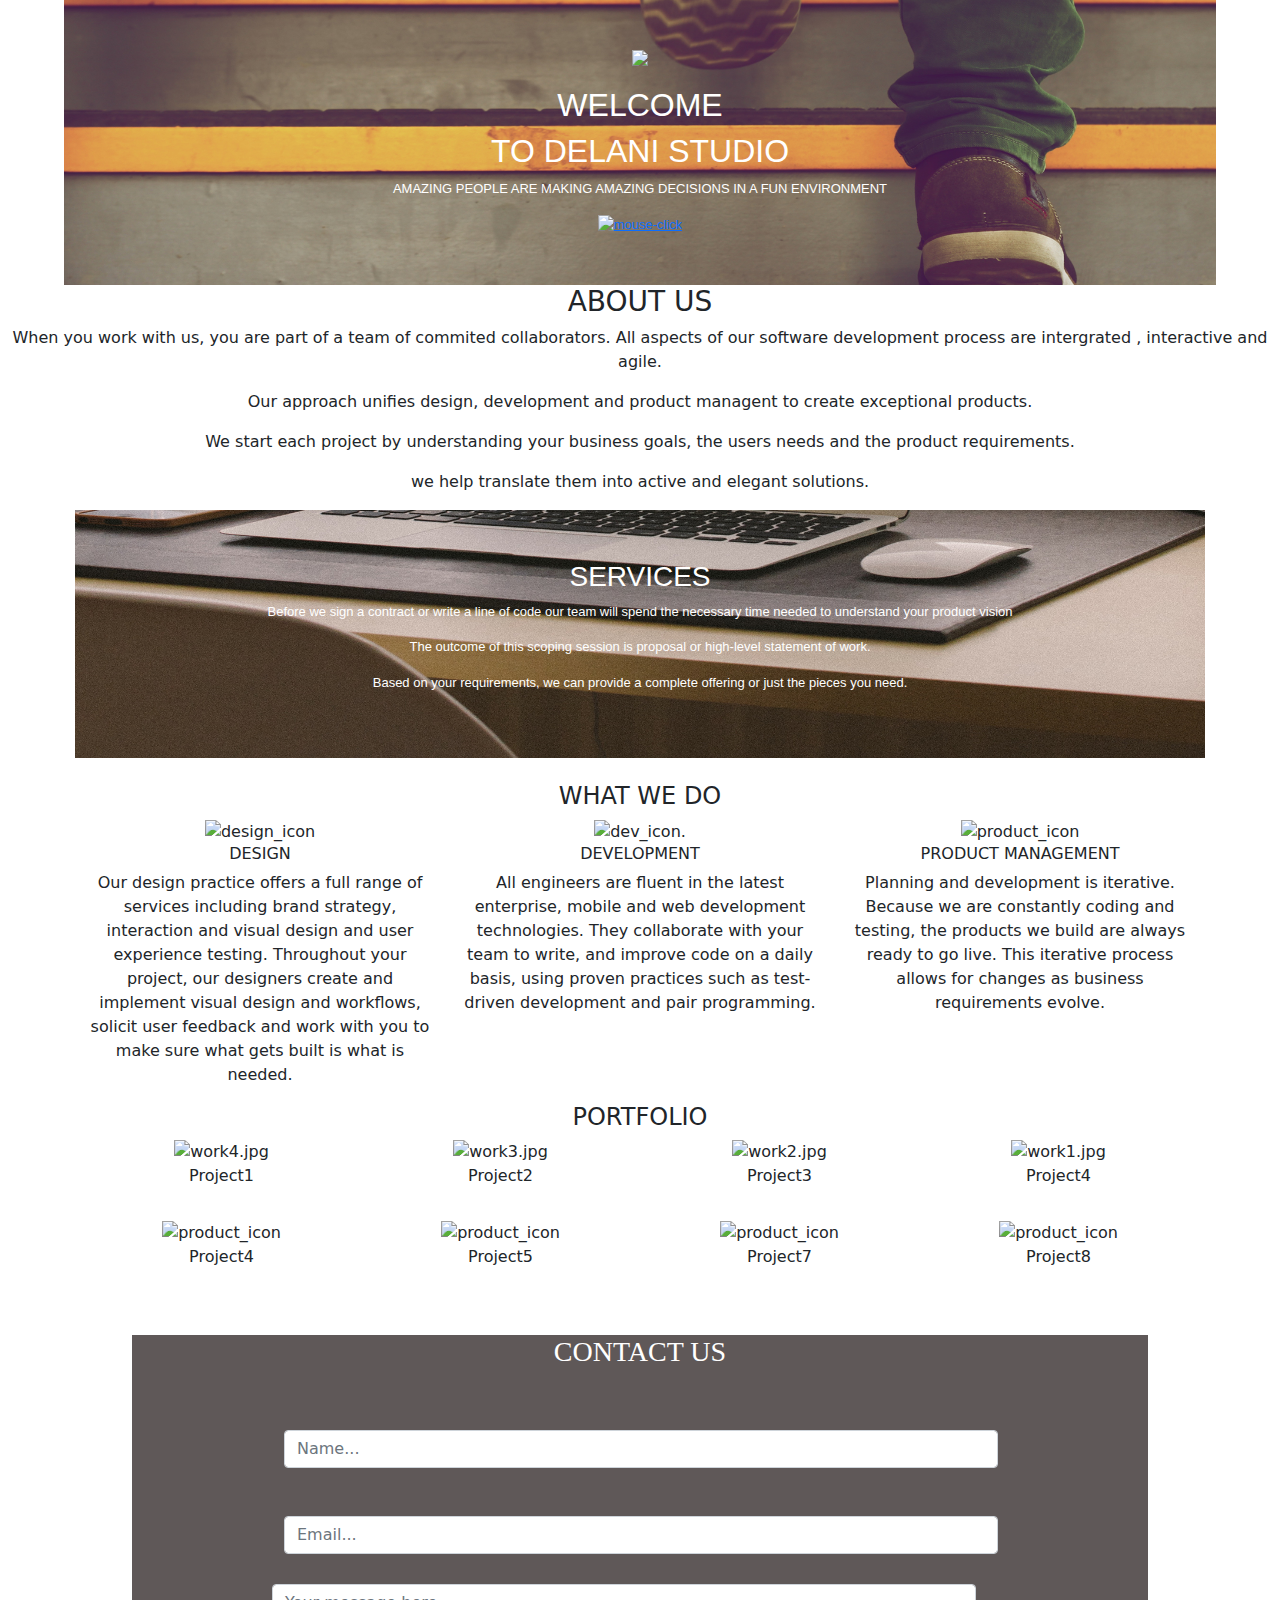
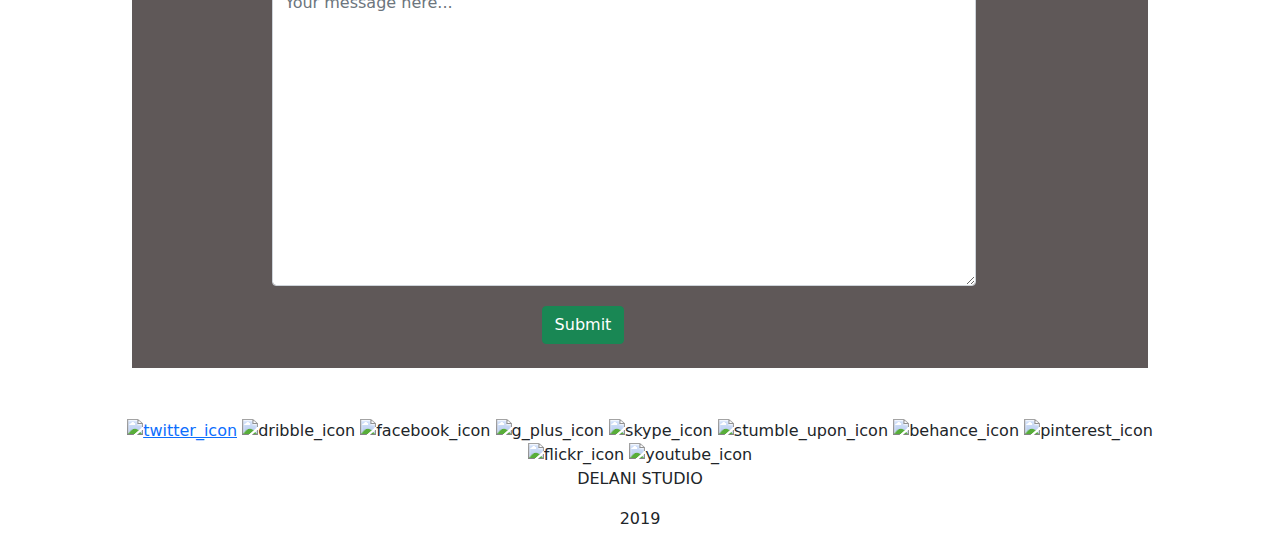
==== index.html @ eedf8184 "Correcting image path post publishing" ====
<!DOCTYPE html>
<html>
  <head>
    <meta name="viewport" content="width=device-width, initial-scale=1.0" />
    <title>Delani Studio</title>
    <!-- <link href="https://cdn.jsdelivr.net/npm/bootstrap@5.1.3/dist/css/bootstrap.min.css" rel="stylesheet" integrity="sha384-1BmE4kWBq78iYhFldvKuhfTAU6auU8tT94WrHftjDbrCEXSU1oBoqyl2QvZ6jIW3" crossorigin="anonymous">-->
    <link href="css/bootstrap.css" rel="stylesheet" />
    <link href="/css/style.css" rel="stylesheet" />
    <script src="https://code.jquery.com/jquery-3.3.1.min.js" integrity="sha256-FgpCb/KJQlLNfOu91ta32o/NMZxltwRo8QtmkMRdAu8=" crossorigin="anonymous"></script>
    <script src="js/script.js"></script>

    

  </head>

  <body>
    <div class="container-fluid" id="banner1">
      <div class="text1">
        <div><img class="img-fluid" id="logo" src="E:\pers\MORINGA\Delani\Assets\logo.png"/></div>

        <h2>WELCOME</h2>
        <h2>TO DELANI STUDIO</h2>
        <p>AMAZING PEOPLE ARE MAKING AMAZING DECISIONS IN A FUN ENVIRONMENT</p>
        <div>
          <a href="#about-us"><img class="img-fluid" src="E:\pers\MORINGA\Delani\Assets\mouse_click.png" alt=" mouse-click"/></a>
        </div>
      </div>
    </div>

    <div class="col text-center">
      <h3>ABOUT US</h3>
      <p>
        When you work with us, you are part of a team of commited collaborators.
        All aspects of our software development process are intergrated ,
        interactive and agile.
      </p>
      <p>
        Our approach unifies design, development and product managent to create
        exceptional products.
      </p>
      <p>
        We start each project by understanding your business goals, the users
        needs and the product requirements.
      </p>
      <p>we help translate them into active and elegant solutions.</p>
    </div>
      <div class="col text-center container-fluid">
        <div class="banner2  ">
      <div class="container text1 ">
        <div>
        <h3>SERVICES</h3>
        </div>
        <div>
        <p >
          Before we sign a contract or write a line of code our team will spend
          the necessary time needed to understand your product vision
        </p>
        <p>
          The outcome of this scoping session is proposal or high-level
          statement of work.
        </p>
        <p>
          Based on your requirements, we can provide a complete offering or just
          the pieces you need.
        </p>
        </div>
      </div>
    </div>
    
      <br />
      <div>
      
      <div class="container container-fluid">
        <div> <h4 style="text-align:center;">WHAT WE DO</h4></div>
      <div class="row">
        <div class="col-md-4" id="design">
         <div >
            <img src="E:\pers\MORINGA\Delani\Assets\design_icon.png" alt=" design_icon" id="show1" />
            <h6>DESIGN</h6>
            <p id="hidedesign">
            Our design practice offers a full range of services including brand
            strategy, interaction and visual design and user experience testing.
            Throughout your project, our designers create and implement visual
            design and workflows, solicit user feedback and work with you to
            make sure what gets built is what is needed.
            </p>
         </div>
        </div>
        <div class="col-md-4">
          <div id="development">
            <img src="E:\pers\MORINGA\Delani\Assets\dev_icon.png" alt="dev_icon." id="show2" />
            <h6>DEVELOPMENT</h6>
            <p id="hidedevelopment">
            All engineers are fluent in the latest enterprise, mobile and web
            development technologies. They collaborate with your team to write,
            and improve code on a daily basis, using proven practices such as
            test-driven development and pair programming.
            </p>
        </div>
      </div>
      <div class="col-md-4">
        <div id="product">
            <img src="E:\pers\MORINGA\Delani\Assets\product_icon.png" alt="product_icon" id="show3" />
          <h6>PRODUCT MANAGEMENT</h6>
          <p id="hideproduct">
            Planning and development is iterative. Because we are constantly
            coding and testing, the products we build are always ready to go
            live. This iterative process allows for changes as business
            requirements evolve.
          </p>
        </div>
        </div>
        </div>
    
    

    <div>
      <h4 style="text-align: center;">PORTFOLIO</h4>
      <div class="container">
        <div class="row">
      
            <div class="col-sm-12 col-md-3 col-lg-3 " >
            <img src="E:\pers\MORINGA\Delani\Assets\work4.jpg" class="img-fluid "alt="work4.jpg" />
             <div>
            <p class="portfoliohover">Project1</p>
             </div>
            </div>
            
          <div class="col-sm-12 col-md-3 col-lg-3">
            <img src="E:\pers\MORINGA\Delani\Assets\work3.jpg" class="img-fluid" alt="work3.jpg" />
            <div>
              <p class="portfoliohover">Project2</p>
               </div>
          </div>
          <div class="col-sm-12 col-md-3 col-lg-3">
            <img src="E:\pers\MORINGA\Delani\Assets\work2.jpg" class="img-fluid" alt="work2.jpg" />
            <div>
              <p class="portfoliohover">Project3</p>
               </div>
          </div>
          <div class="col-sm-12 col-md-3 col-lg-3">
            <img src="E:\pers\MORINGA\Delani\Assets\work1.jpg" class="img-fluid" alt="work1.jpg" />
            <div>
              <p class="portfoliohover">Project4</p>
               </div>
          </div>
        </div>
        <p></p>
        <div class="row">
          <div class="col-sm-12 col-md-3 col-lg-3">
            <img src="E:\pers\MORINGA\Delani\Assets\work5.jpg" class="img-fluid" alt="product_icon" />
            <div>
              <p class="portfoliohover">Project4</p>
               </div>
          </div>
          <div class="col-sm-12 col-md-3 col-lg-3">
            <img src="E:\pers\MORINGA\Delani\Assets\work6.jpg" class="img-fluid" alt="product_icon" />
            <div>
              <p class="portfoliohover">Project5</p>
               </div>
          </div>
          <div class="col-sm-12 col-md-3 col-lg-3">
            <img src="E:\pers\MORINGA\Delani\Assets\work7.jpg" class="img-fluid" alt="product_icon" />
            <div>
              <p class="portfoliohover">Project7</p>
               </div>
          </div>
          <div class="col-sm-12 col-md-3 col-lg-3">
            <img src="E:\pers\MORINGA\Delani\Assets\work8.jpg" class="img-fluid" alt="product_icon" />
            <div>
              <p class="portfoliohover">Project8</p>
               </div>
          </div>
        </div>
   </div>
    <div class="contacts container-fluid">
      <div class="contact-overlay overlay">
          <h3 class="text-center text-white contactus-text">CONTACT US</h1><br>
          <div class="col-md-9 input">
              <form id="form">
                  <div class="row container-fluid">
                      <div class="col-md-2 form"></div>
                      <input class="col-md-4 form-control name" type="text" name="name" placeholder="Name..."
                             required><br><br>
                      <input class="col-md-4 form-control email" type="email" name="email" placeholder="Email..."
                             required>
                      <div class="col-md-2">
                      </div>
                  </div>
                  <div class="row input">
                      <textarea class="form-control col-md-8 text container-fluid" rows="12" name="message"                                placeholder="Your message here..."></textarea>
                      <div class="col-md-2 container-fluid"></div>
                  </div>
                  <button class="btn btn-success mx-auto d-block submit" type="submit">Submit</button>
                  <br>
              </form>
          </div>
      </div>
  </div>

      <footer>
        <a href="https://twitter.com/login"><img src="E:\pers\MORINGA\Delani\Assets\twitter.png" alt="twitter_icon" /></a>
        
        <img src="E:\pers\MORINGA\Delani\Assets\social_icons\dribble.png" alt="dribble_icon" />
        <img src="E:\pers\MORINGA\Delani\Assets\social_icons\facebook.png" alt="facebook_icon" />
        <img src="E:\pers\MORINGA\Delani\Assets\social_icons\g_plus.png" alt="g_plus_icon" />
        <img src="E:\pers\MORINGA\Delani\Assets\social_icons\skype.png" alt="skype_icon" />
        <img src="E:\pers\MORINGA\Delani\Assets\social_icons\stumble_upon.png"alt="stumble_upon_icon" />
        <img src="E:\pers\MORINGA\Delani\Assets\social_icons\behance.png" alt="behance_icon" />
        <img src="E:\pers\MORINGA\Delani\Assets\social_icons\pinterest.png" alt="pinterest_icon" />
        <img src="E:\pers\MORINGA\Delani\Assets\social_icons\flickr.png" alt="flickr_icon" />
        <img src="E:\pers\MORINGA\Delani\Assets\social_icons\you_tube.png" alt="youtube_icon" />
        <p>DELANI STUDIO</p>
        <p>2019</p>
      </footer>
   

   
  </body>
</html>
---- css/style.css ----
#banner1 {
    padding: 50px;
    background-image:url(/Assets/h_img.jpg);
    background-size: 90%;
    background-repeat: no-repeat;
    background-position:center;
  
 
}

.text1 {
    padding-top: 5%;
    color: white;
    font-size: 12px;
    text-align: center;
    
}

#logo {
   padding-bottom:20px;
    
}

.banner2 {
    padding: 50px;
    background-image:url(/Assets/s_image.jpg);
    background-size: 90%;
    background-repeat: no-repeat;
    background-position:center;

}


.text1 {
    padding-top: 0%;
    color: white;
    font-size: 13px;
    font-family:Verdana, Geneva, Tahoma, sans-serif
    
    
}

.portfoliohover1{
    opacity:0;
    background-color: rgba(255, 255, 255, 0.623);
    
} 

.portfoliohover2{
    opacity:0;
    background-color: rgba(255, 255, 255, 0.623);
    
}


.contacts {
    padding: 50px;
    background-size: 100%;
    background-position:center;
    
}

.contact-overlay {
    background-color: rgb(95, 88, 88);
}


.contacts h1 {
    position: relative;
    top: 20px;
}
.text{
    margin-bottom: 20px;
}


.input{

   
    margin-left: 70px;
    margin-top: 30px;
   
   
    
}
.contactus-text{
    font-family: 'Comfortaa', cursive;
    
    
}

.name{
    margin-right: 5px;
    margin-left: 70px;

}
input.error {
    border: 1px dashed red;
    font-weight: 300;
    color: red;
}
.email{
    margin-right: 5px;
    margin-left: 70px;
   
}
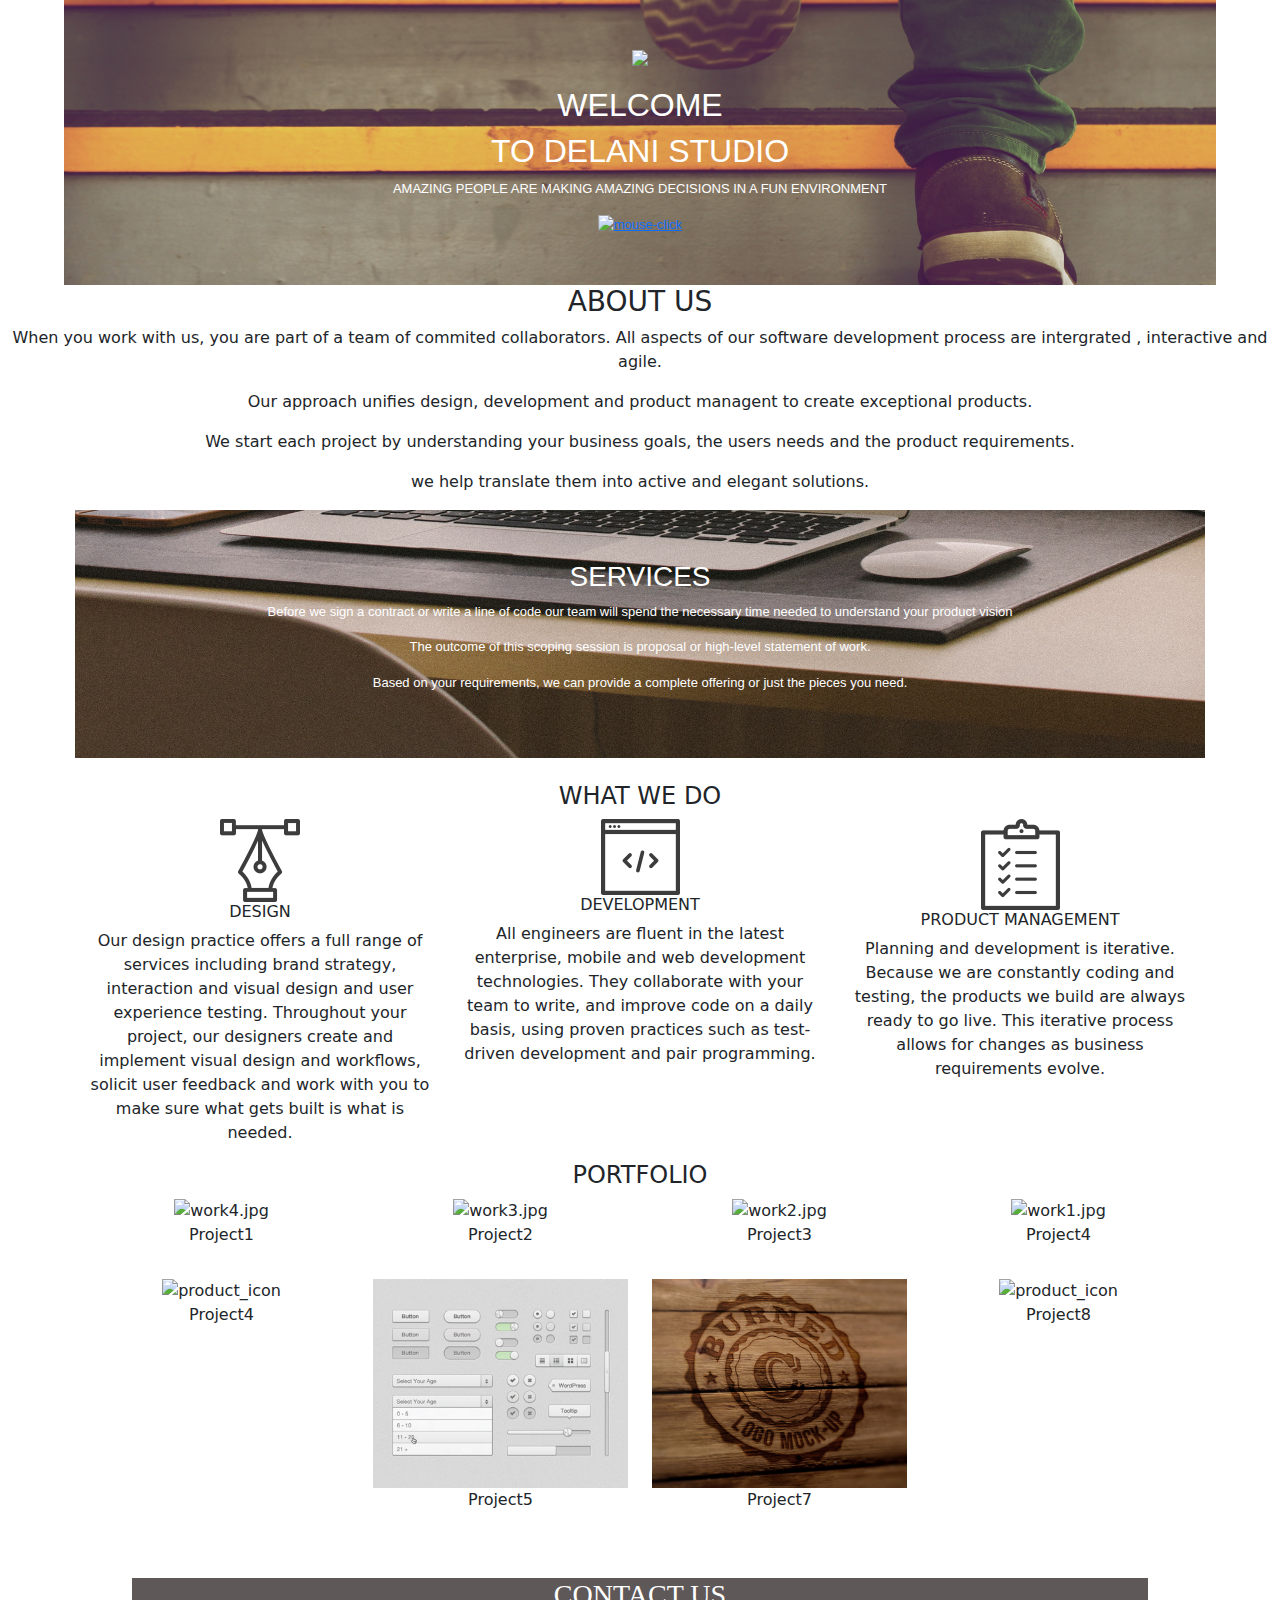
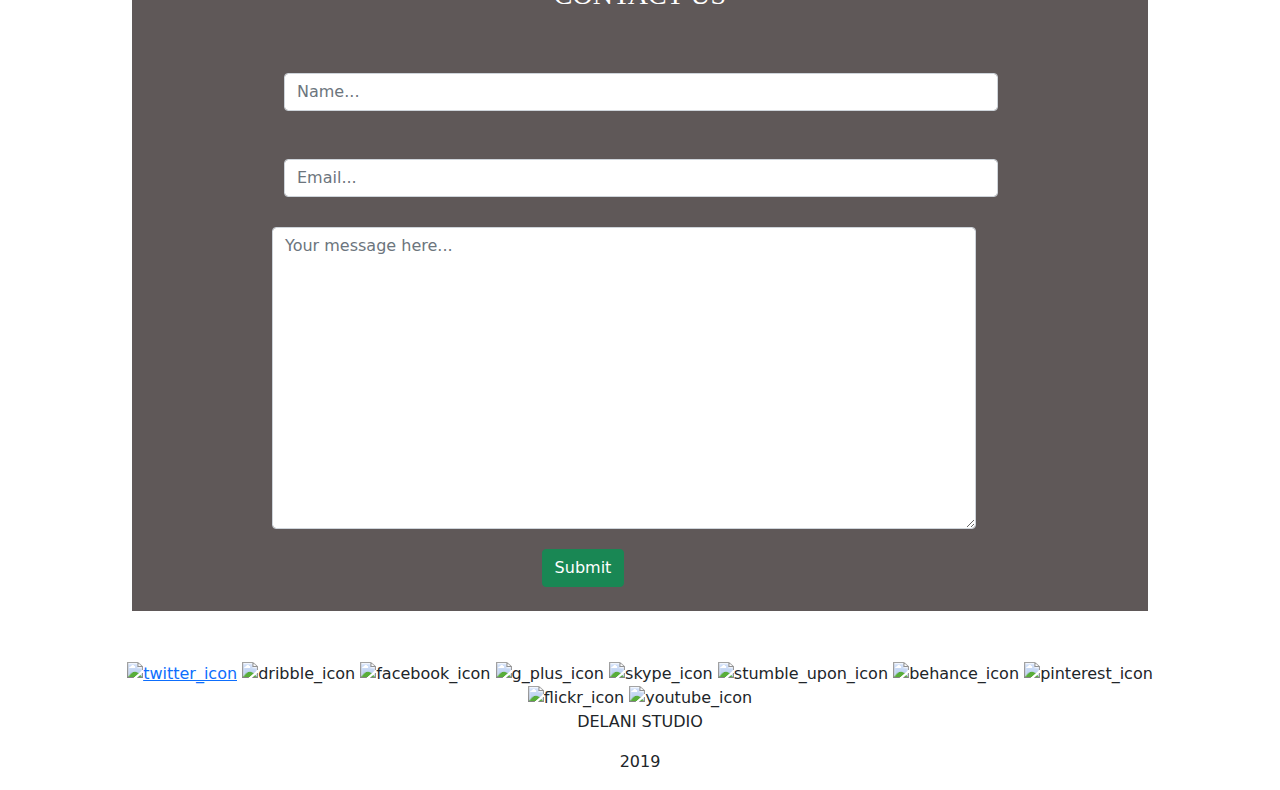
==== commit df0bbd8c: "Images path update" ====
--- a/index.html
+++ b/index.html
@@ -22,7 +22,7 @@
         <h2>TO DELANI STUDIO</h2>
         <p>AMAZING PEOPLE ARE MAKING AMAZING DECISIONS IN A FUN ENVIRONMENT</p>
         <div>
-          <a href="#about-us"><img class="img-fluid" src="E:\pers\MORINGA\Delani\Assets\mouse_click.png" alt=" mouse-click"/></a>
+          <a href="#about-us"><img class="img-fluid" src="E:/pers/MORINGA/Delani/Assets/mouse_click.png" alt=" mouse-click"/></a>
         </div>
       </div>
     </div>
@@ -75,7 +75,7 @@
       <div class="row">
         <div class="col-md-4" id="design">
          <div >
-            <img src="E:\pers\MORINGA\Delani\Assets\design_icon.png" alt=" design_icon" id="show1" />
+            <img src="\Assets\design_icon.png" alt=" design_icon" id="show1" />
             <h6>DESIGN</h6>
             <p id="hidedesign">
             Our design practice offers a full range of services including brand
@@ -88,7 +88,7 @@
         </div>
         <div class="col-md-4">
           <div id="development">
-            <img src="E:\pers\MORINGA\Delani\Assets\dev_icon.png" alt="dev_icon." id="show2" />
+            <img src="\Assets\dev_icon.png" alt="dev_icon." id="show2" />
             <h6>DEVELOPMENT</h6>
             <p id="hidedevelopment">
             All engineers are fluent in the latest enterprise, mobile and web
@@ -100,7 +100,7 @@
       </div>
       <div class="col-md-4">
         <div id="product">
-            <img src="E:\pers\MORINGA\Delani\Assets\product_icon.png" alt="product_icon" id="show3" />
+            <img src="Assets\product_icon.png" alt="product_icon" id="show3" />
           <h6>PRODUCT MANAGEMENT</h6>
           <p id="hideproduct">
             Planning and development is iterative. Because we are constantly
@@ -154,13 +154,13 @@
                </div>
           </div>
           <div class="col-sm-12 col-md-3 col-lg-3">
-            <img src="E:\pers\MORINGA\Delani\Assets\work6.jpg" class="img-fluid" alt="product_icon" />
+            <img src="\Assets\work6.jpg" class="img-fluid" alt="product_icon" />
             <div>
               <p class="portfoliohover">Project5</p>
                </div>
           </div>
           <div class="col-sm-12 col-md-3 col-lg-3">
-            <img src="E:\pers\MORINGA\Delani\Assets\work7.jpg" class="img-fluid" alt="product_icon" />
+            <img src="\Assets\work7.jpg" class="img-fluid" alt="product_icon" />
             <div>
               <p class="portfoliohover">Project7</p>
                </div>
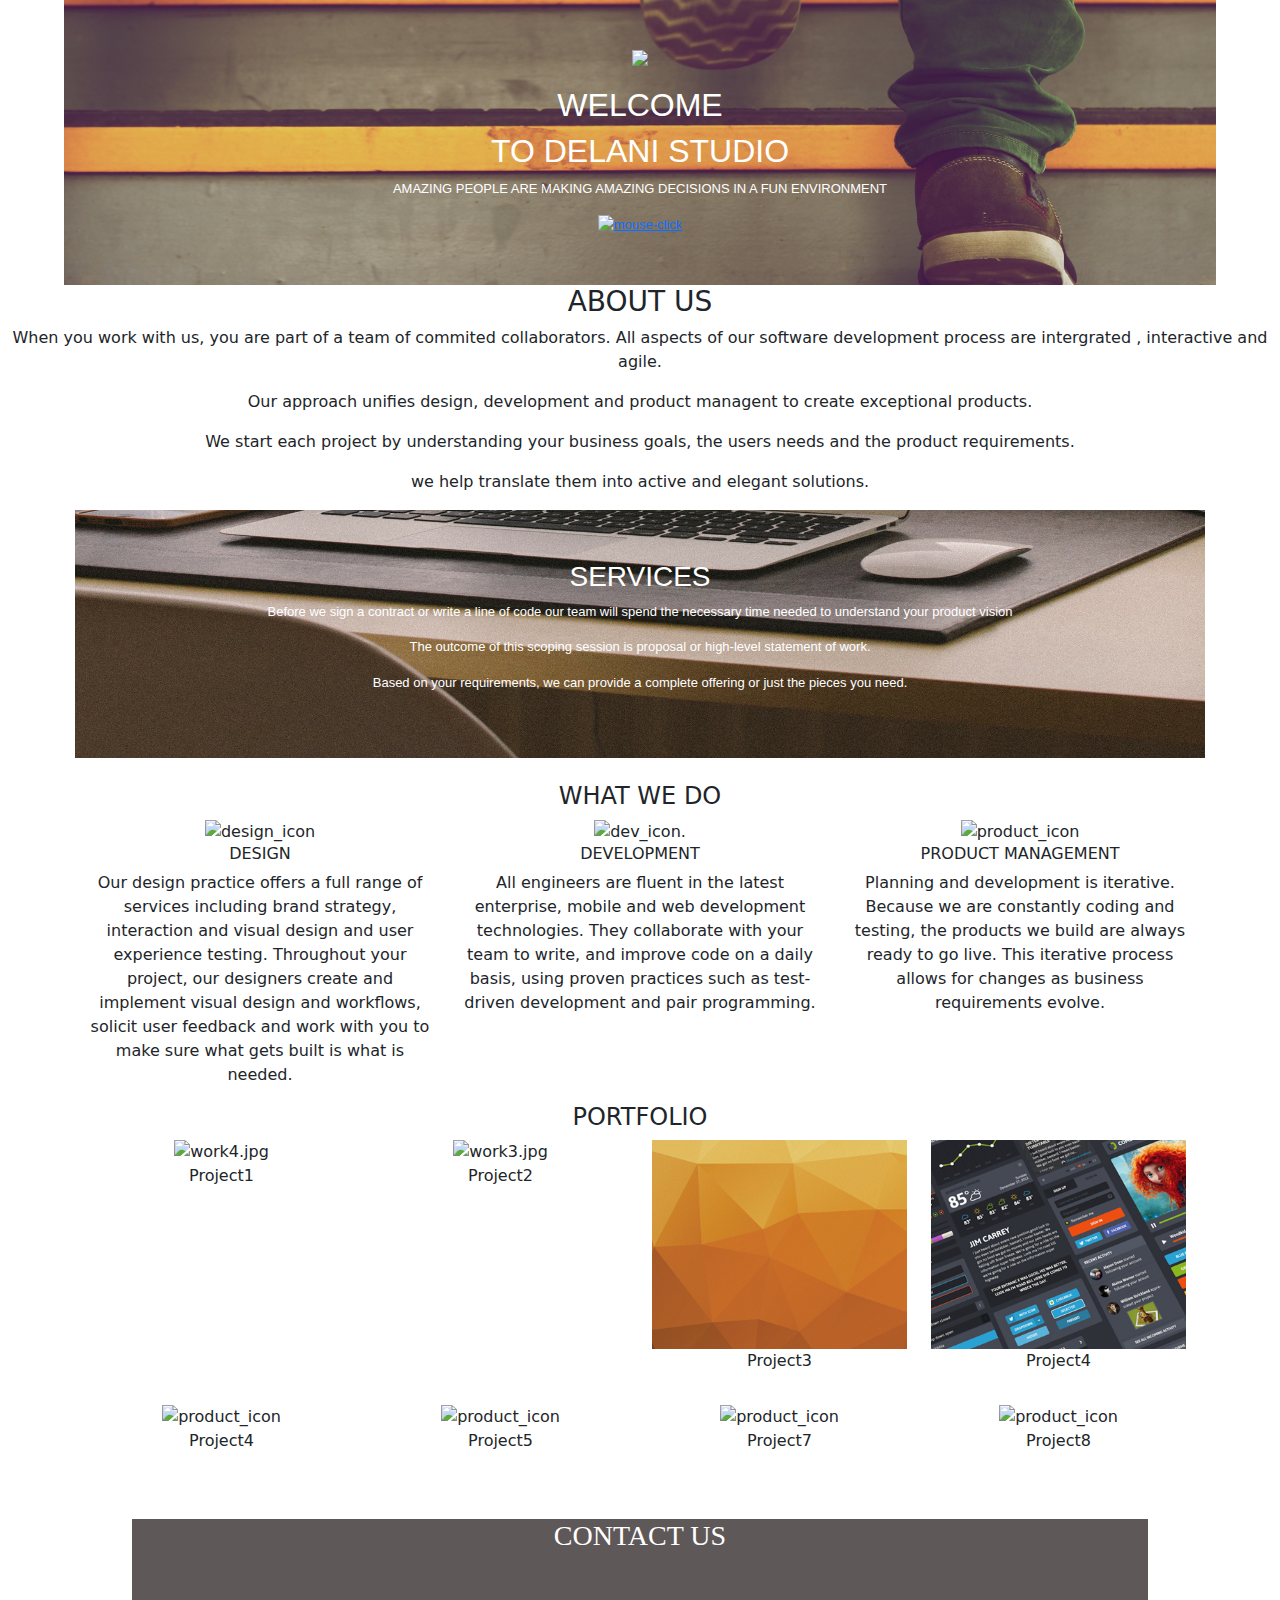
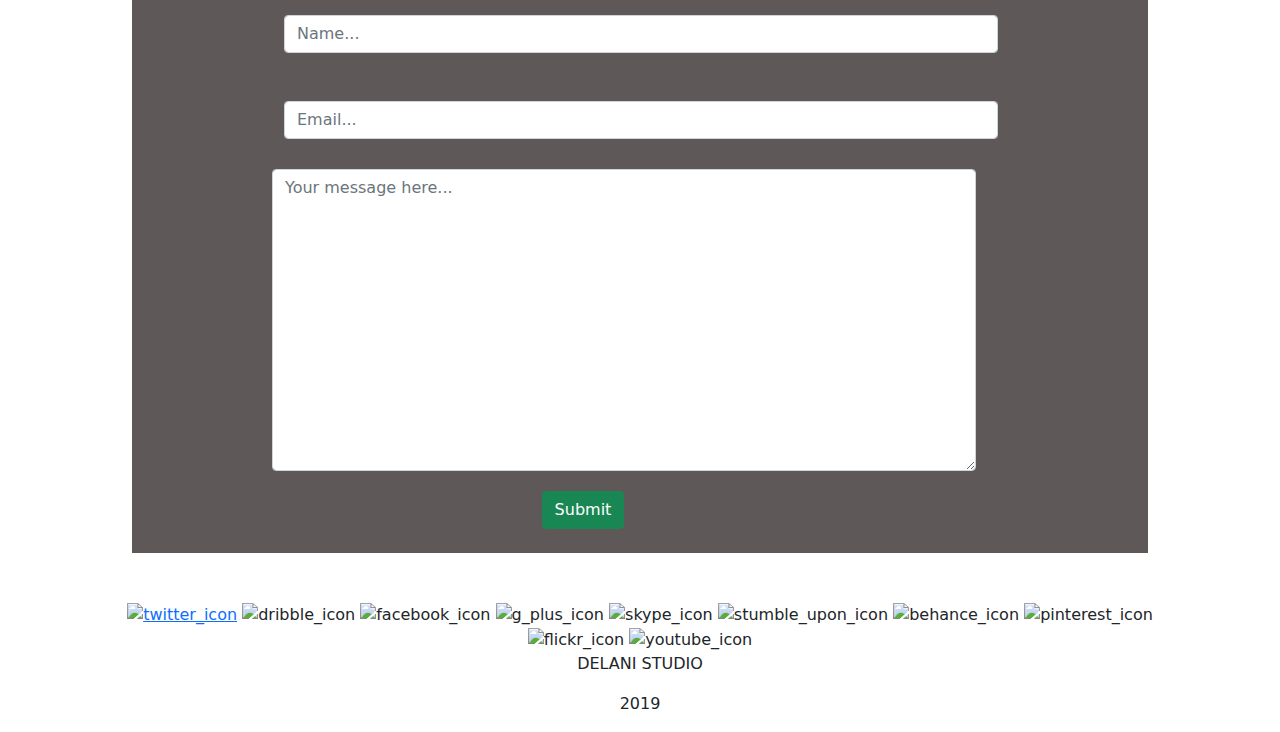
==== commit a505b683: "Update index.html" ====
--- a/index.html
+++ b/index.html
@@ -22,7 +22,7 @@
         <h2>TO DELANI STUDIO</h2>
         <p>AMAZING PEOPLE ARE MAKING AMAZING DECISIONS IN A FUN ENVIRONMENT</p>
         <div>
-          <a href="#about-us"><img class="img-fluid" src="E:/pers/MORINGA/Delani/Assets/mouse_click.png" alt=" mouse-click"/></a>
+          <a href="#about-us"><img class="img-fluid" src="E:\pers\MORINGA\Delani\Assets\mouse_click.png" alt=" mouse-click"/></a>
         </div>
       </div>
     </div>
@@ -75,7 +75,7 @@
       <div class="row">
         <div class="col-md-4" id="design">
          <div >
-            <img src="\Assets\design_icon.png" alt=" design_icon" id="show1" />
+            <img src="E:\pers\MORINGA\Delani\Assets\design_icon.png" alt=" design_icon" id="show1" />
             <h6>DESIGN</h6>
             <p id="hidedesign">
             Our design practice offers a full range of services including brand
@@ -88,7 +88,7 @@
         </div>
         <div class="col-md-4">
           <div id="development">
-            <img src="\Assets\dev_icon.png" alt="dev_icon." id="show2" />
+            <img src="E:\pers\MORINGA\Delani\Assets\dev_icon.png" alt="dev_icon." id="show2" />
             <h6>DEVELOPMENT</h6>
             <p id="hidedevelopment">
             All engineers are fluent in the latest enterprise, mobile and web
@@ -100,7 +100,7 @@
       </div>
       <div class="col-md-4">
         <div id="product">
-            <img src="Assets\product_icon.png" alt="product_icon" id="show3" />
+            <img src="E:\pers\MORINGA\Delani\Assets\product_icon.png" alt="product_icon" id="show3" />
           <h6>PRODUCT MANAGEMENT</h6>
           <p id="hideproduct">
             Planning and development is iterative. Because we are constantly
@@ -133,13 +133,13 @@
                </div>
           </div>
           <div class="col-sm-12 col-md-3 col-lg-3">
-            <img src="E:\pers\MORINGA\Delani\Assets\work2.jpg" class="img-fluid" alt="work2.jpg" />
+            <img src="Assets/work2.jpg" class="img-fluid" alt="work2.jpg" />
             <div>
               <p class="portfoliohover">Project3</p>
                </div>
           </div>
           <div class="col-sm-12 col-md-3 col-lg-3">
-            <img src="E:\pers\MORINGA\Delani\Assets\work1.jpg" class="img-fluid" alt="work1.jpg" />
+            <img src="Assets/work1.jpg" class="img-fluid" alt="work1.jpg" />
             <div>
               <p class="portfoliohover">Project4</p>
                </div>
@@ -154,13 +154,13 @@
                </div>
           </div>
           <div class="col-sm-12 col-md-3 col-lg-3">
-            <img src="\Assets\work6.jpg" class="img-fluid" alt="product_icon" />
+            <img src="E:\pers\MORINGA\Delani\Assets\work6.jpg" class="img-fluid" alt="product_icon" />
             <div>
               <p class="portfoliohover">Project5</p>
                </div>
           </div>
           <div class="col-sm-12 col-md-3 col-lg-3">
-            <img src="\Assets\work7.jpg" class="img-fluid" alt="product_icon" />
+            <img src="E:\pers\MORINGA\Delani\Assets\work7.jpg" class="img-fluid" alt="product_icon" />
             <div>
               <p class="portfoliohover">Project7</p>
                </div>
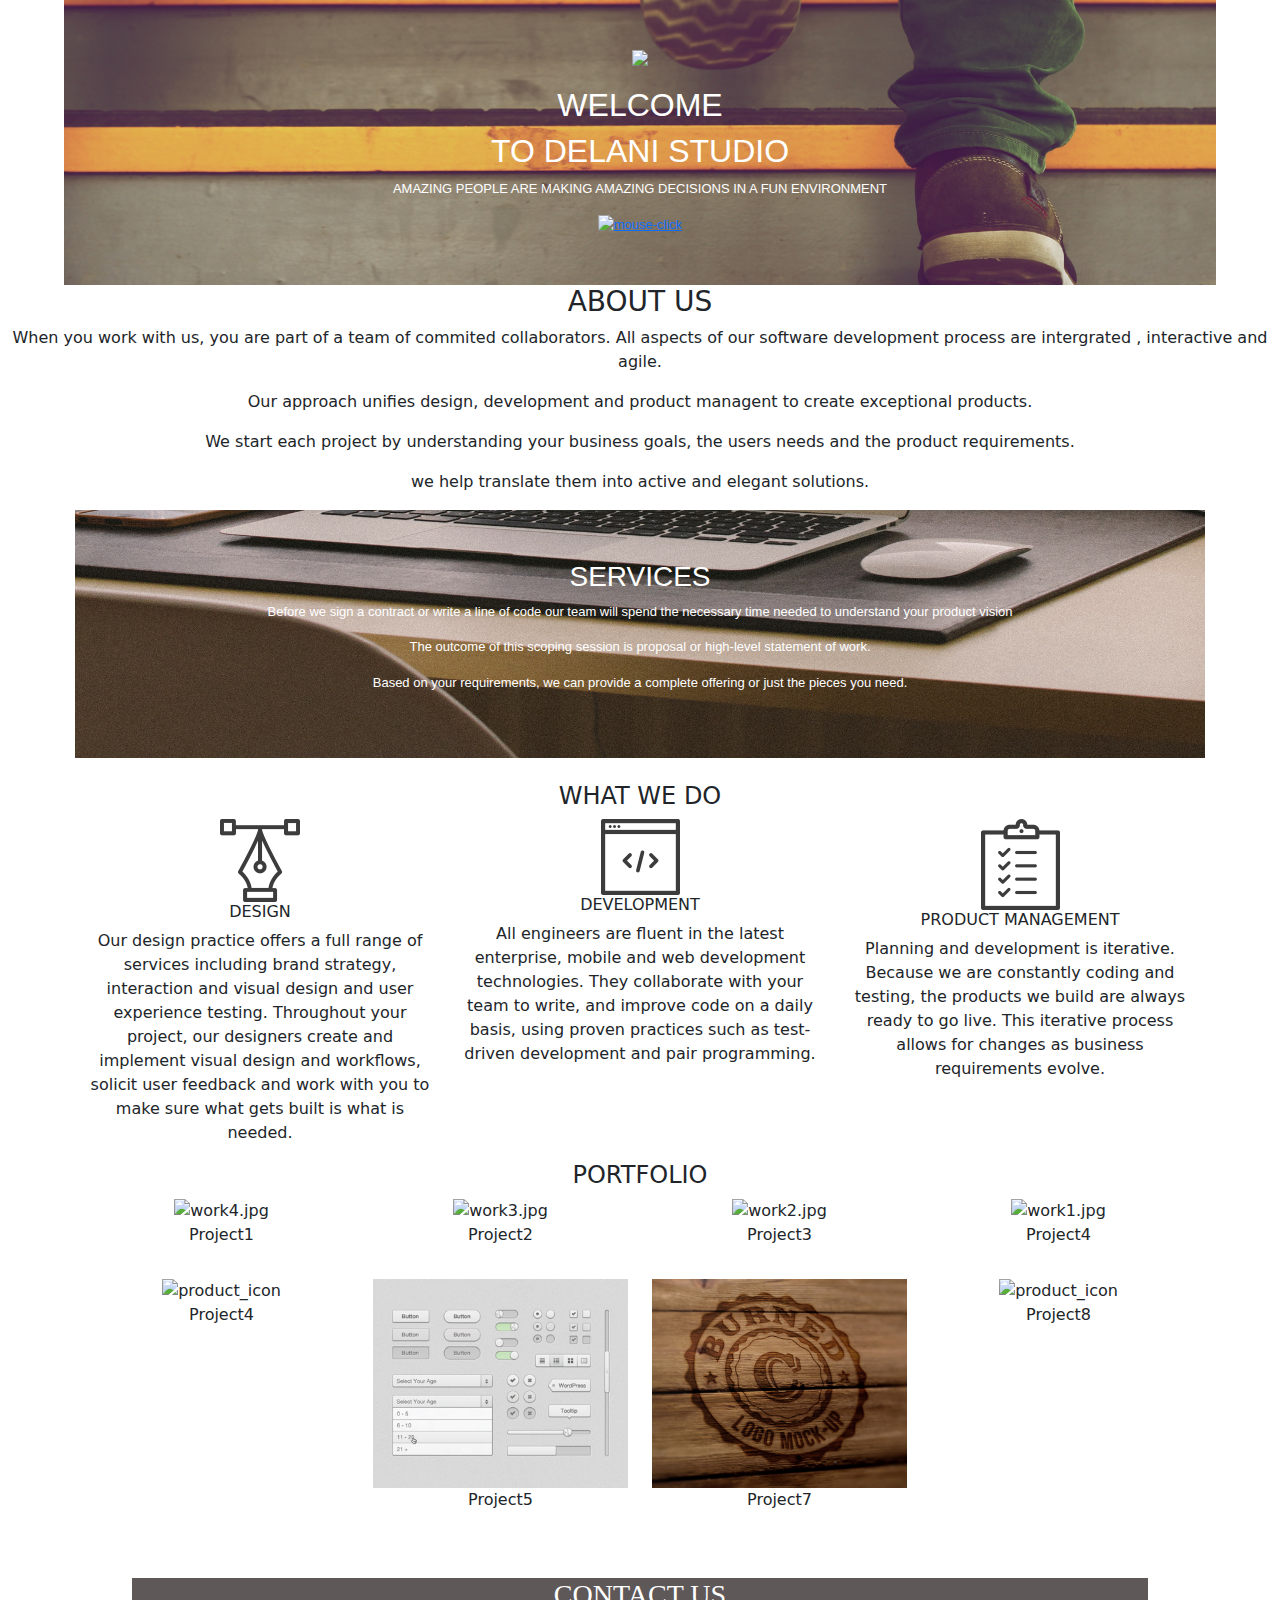
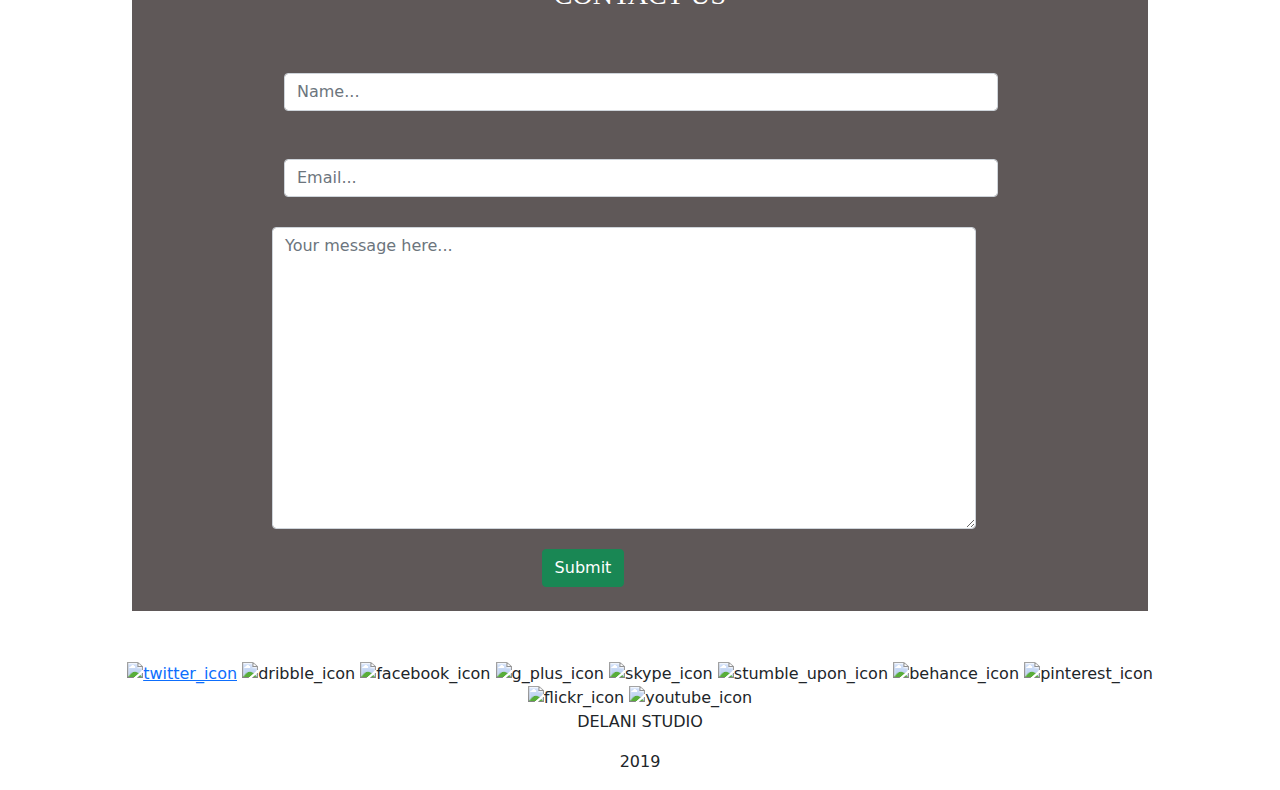
==== commit 0ec9d22a: "Re pushing" ====
--- a/index.html
+++ b/index.html
@@ -22,7 +22,7 @@
         <h2>TO DELANI STUDIO</h2>
         <p>AMAZING PEOPLE ARE MAKING AMAZING DECISIONS IN A FUN ENVIRONMENT</p>
         <div>
-          <a href="#about-us"><img class="img-fluid" src="E:\pers\MORINGA\Delani\Assets\mouse_click.png" alt=" mouse-click"/></a>
+          <a href="#about-us"><img class="img-fluid" src="E:/pers/MORINGA/Delani/Assets/mouse_click.png" alt=" mouse-click"/></a>
         </div>
       </div>
     </div>
@@ -75,7 +75,7 @@
       <div class="row">
         <div class="col-md-4" id="design">
          <div >
-            <img src="E:\pers\MORINGA\Delani\Assets\design_icon.png" alt=" design_icon" id="show1" />
+            <img src="Assets/design_icon.png" alt=" design_icon" id="show1" />
             <h6>DESIGN</h6>
             <p id="hidedesign">
             Our design practice offers a full range of services including brand
@@ -88,7 +88,7 @@
         </div>
         <div class="col-md-4">
           <div id="development">
-            <img src="E:\pers\MORINGA\Delani\Assets\dev_icon.png" alt="dev_icon." id="show2" />
+            <img src="Assets/dev_icon.png" alt="dev_icon." id="show2" />
             <h6>DEVELOPMENT</h6>
             <p id="hidedevelopment">
             All engineers are fluent in the latest enterprise, mobile and web
@@ -100,7 +100,7 @@
       </div>
       <div class="col-md-4">
         <div id="product">
-            <img src="E:\pers\MORINGA\Delani\Assets\product_icon.png" alt="product_icon" id="show3" />
+            <img src="Assets/product_icon.png" alt="product_icon" id="show3" />
           <h6>PRODUCT MANAGEMENT</h6>
           <p id="hideproduct">
             Planning and development is iterative. Because we are constantly
@@ -133,13 +133,13 @@
                </div>
           </div>
           <div class="col-sm-12 col-md-3 col-lg-3">
-            <img src="Assets/work2.jpg" class="img-fluid" alt="work2.jpg" />
+            <img src="E:\pers\MORINGA\Delani\Assets\work2.jpg" class="img-fluid" alt="work2.jpg" />
             <div>
               <p class="portfoliohover">Project3</p>
                </div>
           </div>
           <div class="col-sm-12 col-md-3 col-lg-3">
-            <img src="Assets/work1.jpg" class="img-fluid" alt="work1.jpg" />
+            <img src="E:\pers\MORINGA\Delani\Assets\work1.jpg" class="img-fluid" alt="work1.jpg" />
             <div>
               <p class="portfoliohover">Project4</p>
                </div>
@@ -154,13 +154,13 @@
                </div>
           </div>
           <div class="col-sm-12 col-md-3 col-lg-3">
-            <img src="E:\pers\MORINGA\Delani\Assets\work6.jpg" class="img-fluid" alt="product_icon" />
+            <img src="\Assets\work6.jpg" class="img-fluid" alt="product_icon" />
             <div>
               <p class="portfoliohover">Project5</p>
                </div>
           </div>
           <div class="col-sm-12 col-md-3 col-lg-3">
-            <img src="E:\pers\MORINGA\Delani\Assets\work7.jpg" class="img-fluid" alt="product_icon" />
+            <img src="\Assets\work7.jpg" class="img-fluid" alt="product_icon" />
             <div>
               <p class="portfoliohover">Project7</p>
                </div>
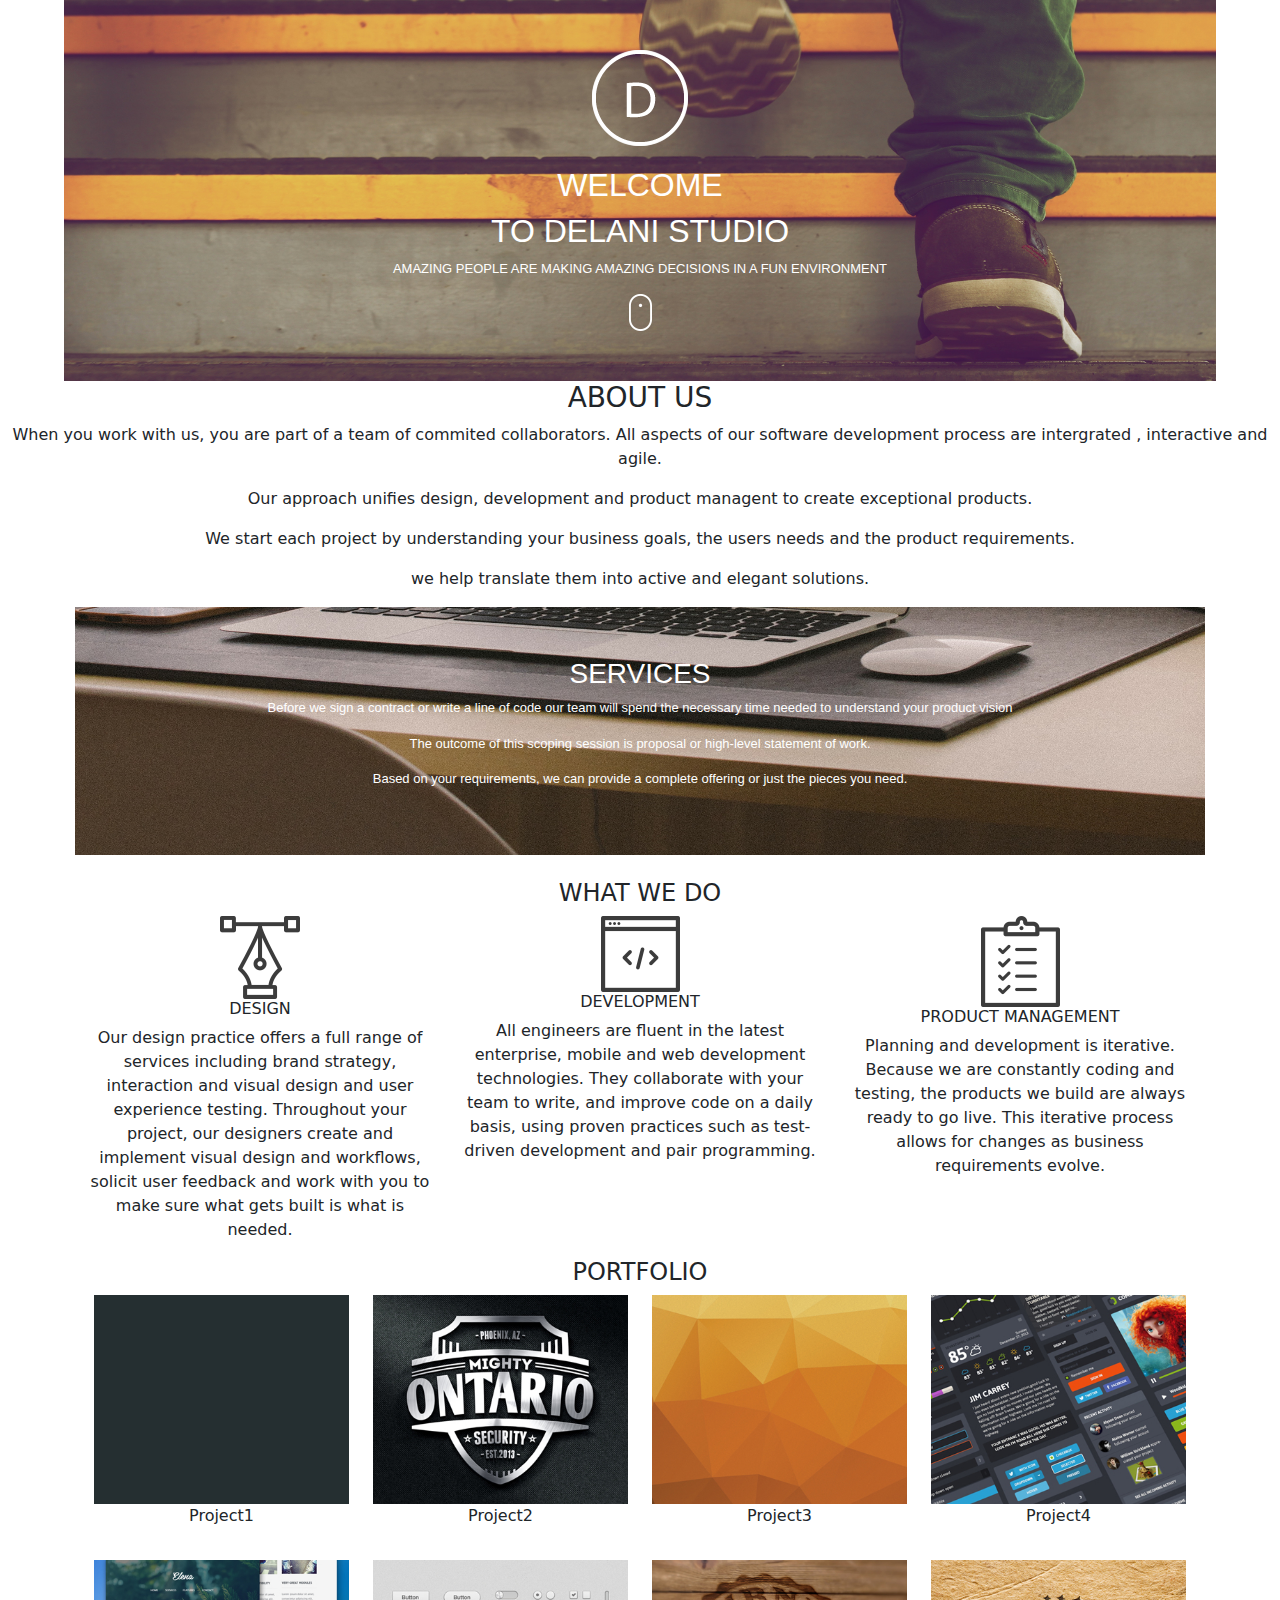
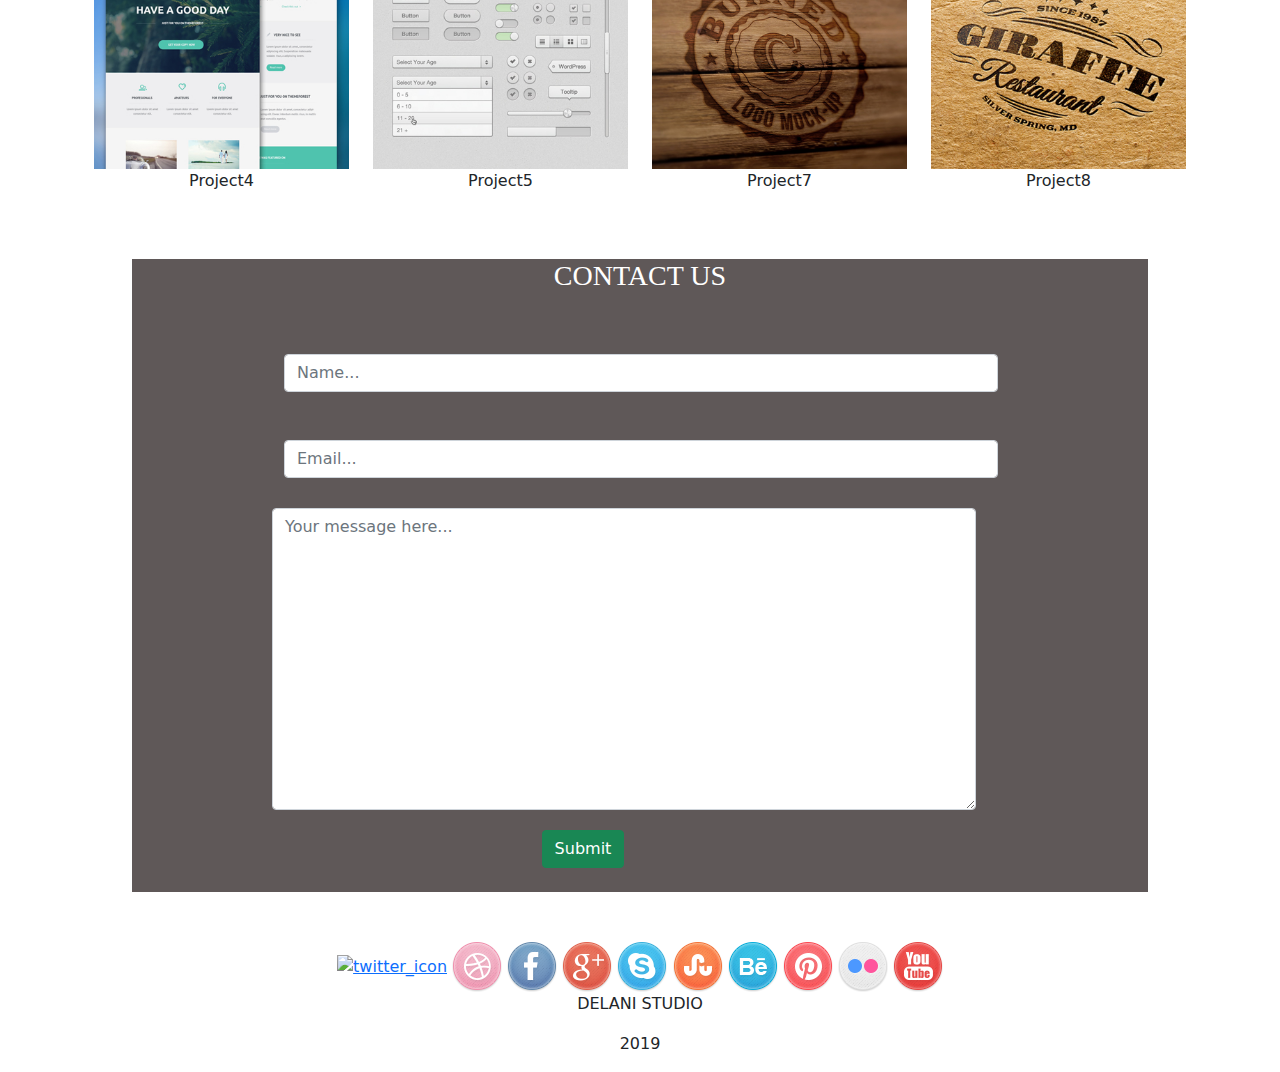
==== commit 4ef962b3: "Updating images path" ====
--- a/index.html
+++ b/index.html
@@ -16,13 +16,13 @@
   <body>
     <div class="container-fluid" id="banner1">
       <div class="text1">
-        <div><img class="img-fluid" id="logo" src="E:\pers\MORINGA\Delani\Assets\logo.png"/></div>
+        <div><img class="img-fluid" id="logo" src="Assets/logo.png"/></div>
 
         <h2>WELCOME</h2>
         <h2>TO DELANI STUDIO</h2>
         <p>AMAZING PEOPLE ARE MAKING AMAZING DECISIONS IN A FUN ENVIRONMENT</p>
         <div>
-          <a href="#about-us"><img class="img-fluid" src="E:/pers/MORINGA/Delani/Assets/mouse_click.png" alt=" mouse-click"/></a>
+          <a href="#about-us"><img class="img-fluid" src="Assets/mouse_click.png" alt=" mouse-click"/></a>
         </div>
       </div>
     </div>
@@ -120,26 +120,26 @@
         <div class="row">
       
             <div class="col-sm-12 col-md-3 col-lg-3 " >
-            <img src="E:\pers\MORINGA\Delani\Assets\work4.jpg" class="img-fluid "alt="work4.jpg" />
+            <img src="Assets/work4.jpg" class="img-fluid "alt="work4.jpg" />
              <div>
             <p class="portfoliohover">Project1</p>
              </div>
             </div>
             
           <div class="col-sm-12 col-md-3 col-lg-3">
-            <img src="E:\pers\MORINGA\Delani\Assets\work3.jpg" class="img-fluid" alt="work3.jpg" />
+            <img src="Assets/work3.jpg" class="img-fluid" alt="work3.jpg" />
             <div>
               <p class="portfoliohover">Project2</p>
                </div>
           </div>
           <div class="col-sm-12 col-md-3 col-lg-3">
-            <img src="E:\pers\MORINGA\Delani\Assets\work2.jpg" class="img-fluid" alt="work2.jpg" />
+            <img src="Assets/work2.jpg" class="img-fluid" alt="work2.jpg" />
             <div>
               <p class="portfoliohover">Project3</p>
                </div>
           </div>
           <div class="col-sm-12 col-md-3 col-lg-3">
-            <img src="E:\pers\MORINGA\Delani\Assets\work1.jpg" class="img-fluid" alt="work1.jpg" />
+            <img src="Assets/work1.jpg" class="img-fluid" alt="work1.jpg" />
             <div>
               <p class="portfoliohover">Project4</p>
                </div>
@@ -148,25 +148,25 @@
         <p></p>
         <div class="row">
           <div class="col-sm-12 col-md-3 col-lg-3">
-            <img src="E:\pers\MORINGA\Delani\Assets\work5.jpg" class="img-fluid" alt="product_icon" />
+            <img src="Assets/work5.jpg" class="img-fluid" alt="product_icon" />
             <div>
               <p class="portfoliohover">Project4</p>
                </div>
           </div>
           <div class="col-sm-12 col-md-3 col-lg-3">
-            <img src="\Assets\work6.jpg" class="img-fluid" alt="product_icon" />
+            <img src="Assets/work6.jpg" class="img-fluid" alt="product_icon" />
             <div>
               <p class="portfoliohover">Project5</p>
                </div>
           </div>
           <div class="col-sm-12 col-md-3 col-lg-3">
-            <img src="\Assets\work7.jpg" class="img-fluid" alt="product_icon" />
+            <img src="Assets/work7.jpg" class="img-fluid" alt="product_icon" />
             <div>
               <p class="portfoliohover">Project7</p>
                </div>
           </div>
           <div class="col-sm-12 col-md-3 col-lg-3">
-            <img src="E:\pers\MORINGA\Delani\Assets\work8.jpg" class="img-fluid" alt="product_icon" />
+            <img src="Assets/work8.jpg" class="img-fluid" alt="product_icon" />
             <div>
               <p class="portfoliohover">Project8</p>
                </div>
@@ -201,15 +201,15 @@
       <footer>
         <a href="https://twitter.com/login"><img src="E:\pers\MORINGA\Delani\Assets\twitter.png" alt="twitter_icon" /></a>
         
-        <img src="E:\pers\MORINGA\Delani\Assets\social_icons\dribble.png" alt="dribble_icon" />
-        <img src="E:\pers\MORINGA\Delani\Assets\social_icons\facebook.png" alt="facebook_icon" />
-        <img src="E:\pers\MORINGA\Delani\Assets\social_icons\g_plus.png" alt="g_plus_icon" />
-        <img src="E:\pers\MORINGA\Delani\Assets\social_icons\skype.png" alt="skype_icon" />
-        <img src="E:\pers\MORINGA\Delani\Assets\social_icons\stumble_upon.png"alt="stumble_upon_icon" />
-        <img src="E:\pers\MORINGA\Delani\Assets\social_icons\behance.png" alt="behance_icon" />
-        <img src="E:\pers\MORINGA\Delani\Assets\social_icons\pinterest.png" alt="pinterest_icon" />
-        <img src="E:\pers\MORINGA\Delani\Assets\social_icons\flickr.png" alt="flickr_icon" />
-        <img src="E:\pers\MORINGA\Delani\Assets\social_icons\you_tube.png" alt="youtube_icon" />
+        <img src="Assets/social_icons/dribble.png" alt="dribble_icon" />
+        <img src="Assets/social_icons/facebook.png" alt="facebook_icon" />
+        <img src="Assets/social_icons/g_plus.png" alt="g_plus_icon" />
+        <img src="Assets/social_icons/skype.png" alt="skype_icon" />
+        <img src="Assets/social_icons/stumble_upon.png"alt="stumble_upon_icon" />
+        <img src="Assets/social_icons/behance.png" alt="behance_icon" />
+        <img src="Assets/social_icons/pinterest.png" alt="pinterest_icon" />
+        <img src="Assets/social_icons/flickr.png" alt="flickr_icon" />
+        <img src="Assets/social_icons/you_tube.png" alt="youtube_icon" />
         <p>DELANI STUDIO</p>
         <p>2019</p>
       </footer>
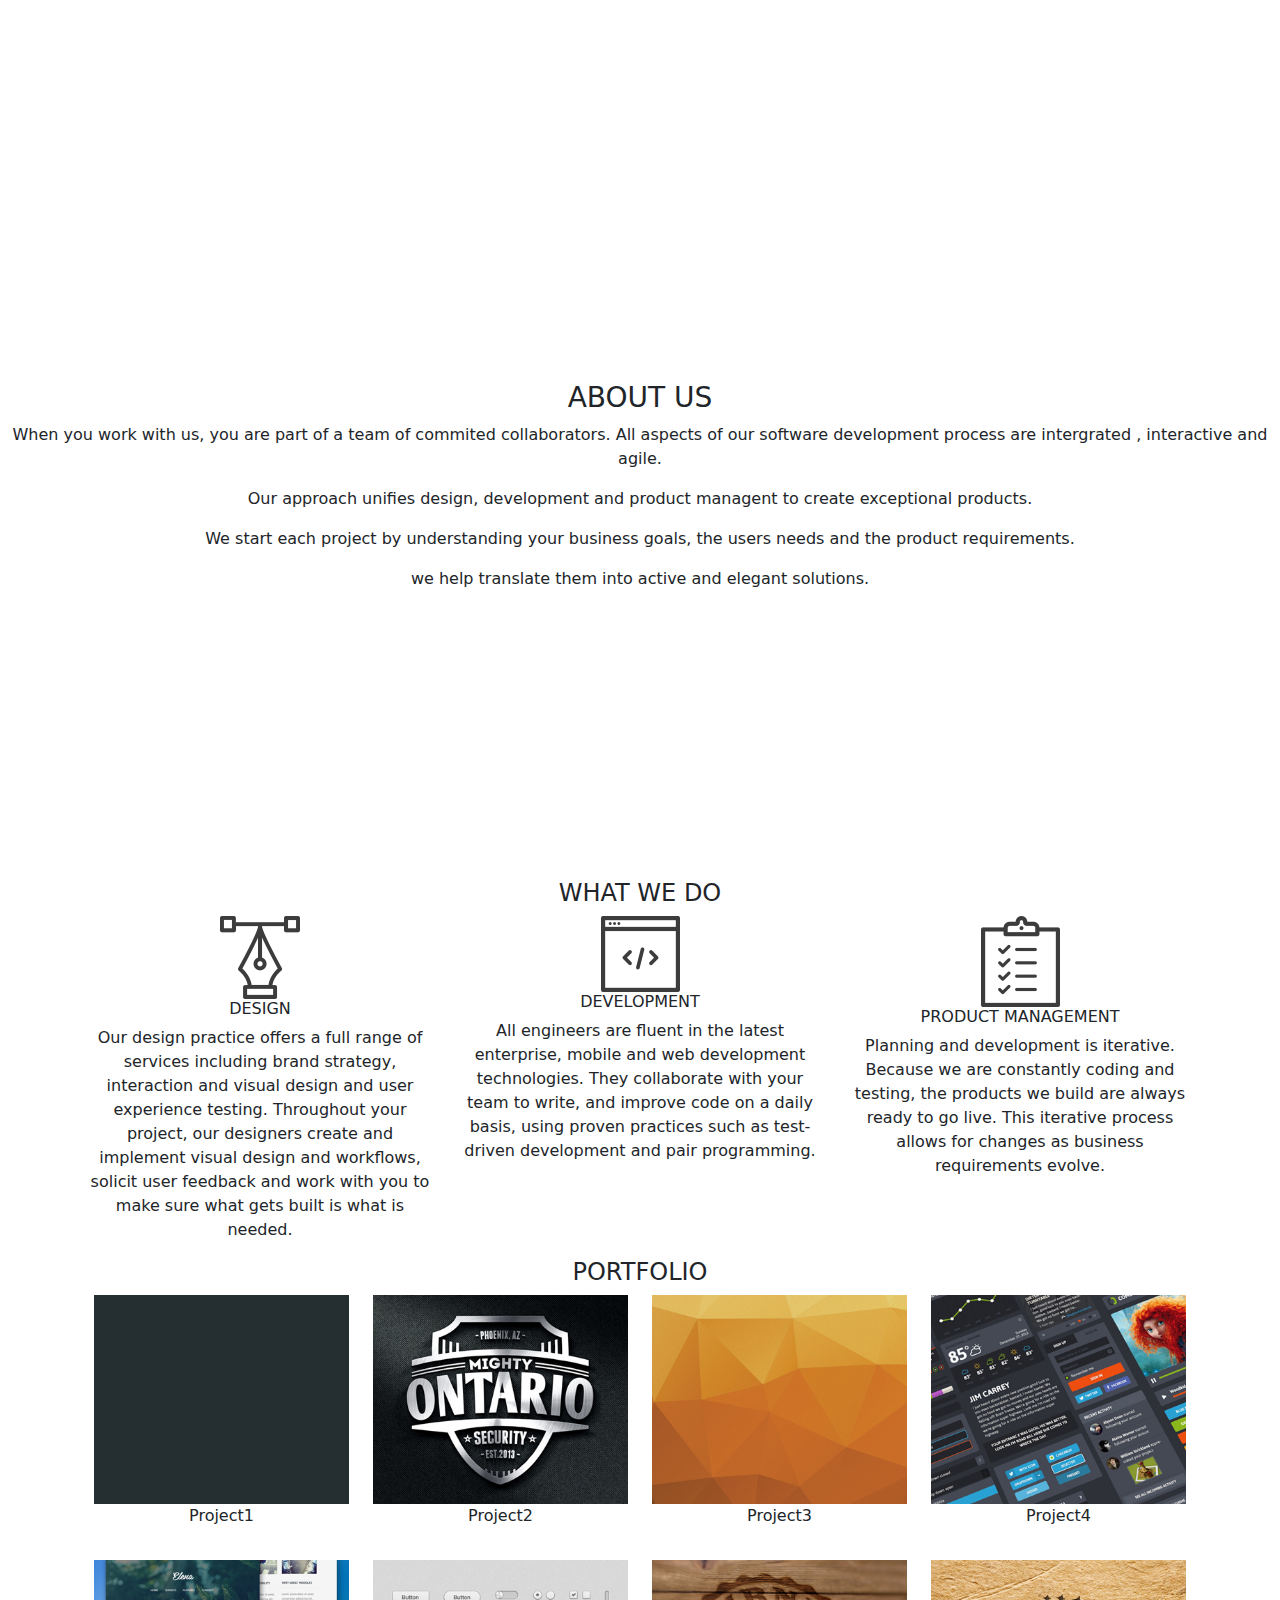
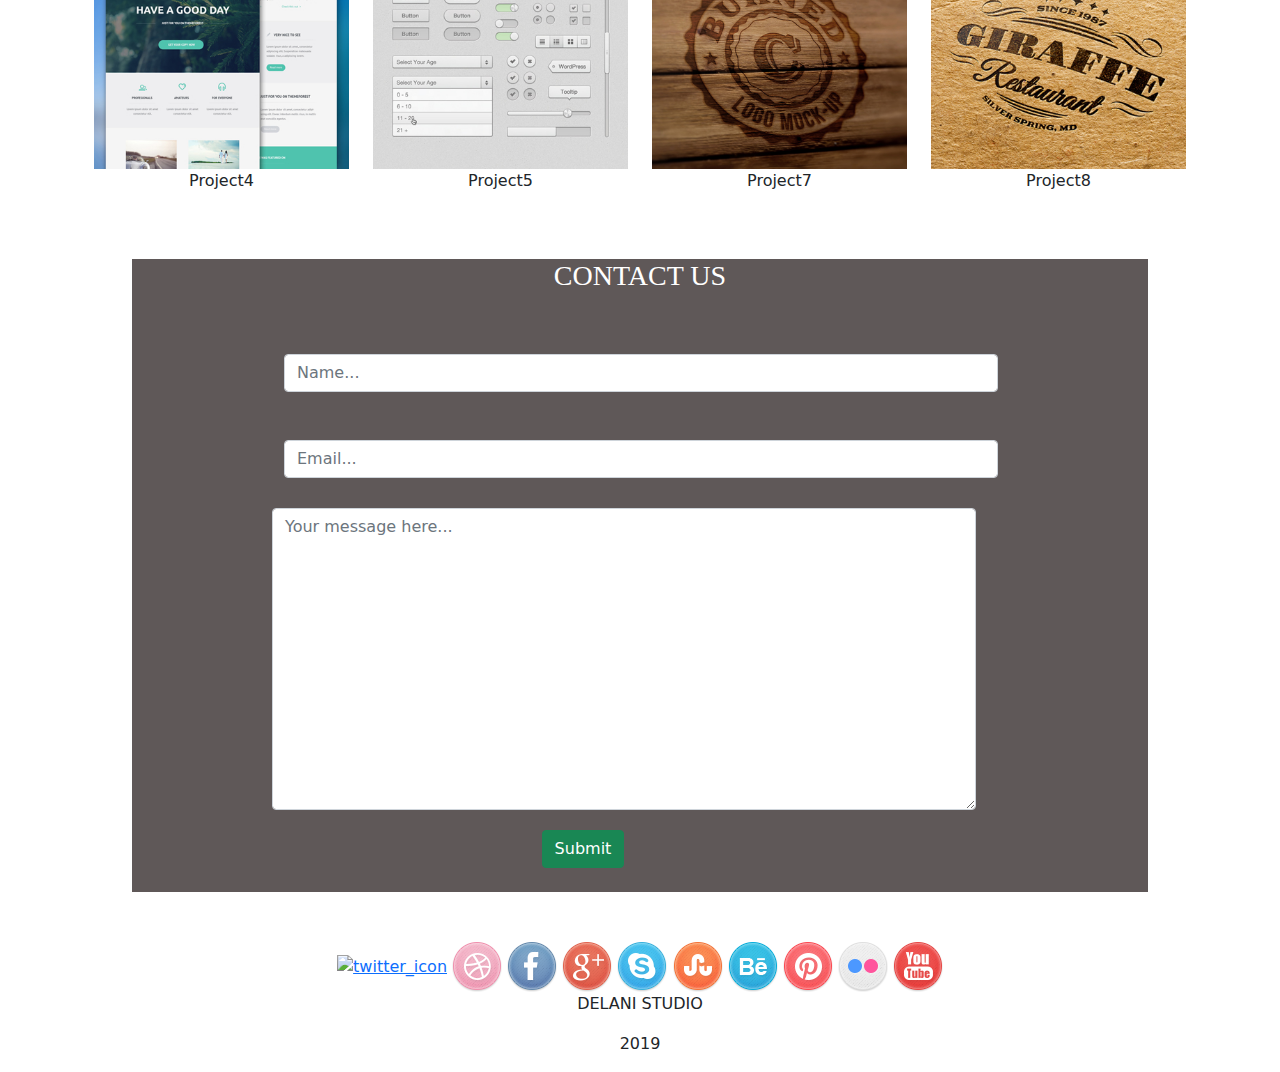
==== commit 7d91d7cd: "end" ====
--- a/index.html
+++ b/index.html
@@ -5,7 +5,7 @@
     <title>Delani Studio</title>
     <!-- <link href="https://cdn.jsdelivr.net/npm/bootstrap@5.1.3/dist/css/bootstrap.min.css" rel="stylesheet" integrity="sha384-1BmE4kWBq78iYhFldvKuhfTAU6auU8tT94WrHftjDbrCEXSU1oBoqyl2QvZ6jIW3" crossorigin="anonymous">-->
     <link href="css/bootstrap.css" rel="stylesheet" />
-    <link href="/css/style.css" rel="stylesheet" />
+    <link href="css/style.css" rel="stylesheet" />
     <script src="https://code.jquery.com/jquery-3.3.1.min.js" integrity="sha256-FgpCb/KJQlLNfOu91ta32o/NMZxltwRo8QtmkMRdAu8=" crossorigin="anonymous"></script>
     <script src="js/script.js"></script>
 
--- a/css/style.css
+++ b/css/style.css
@@ -3,7 +3,7 @@
 
 #banner1 {
     padding: 50px;
-    background-image:url(/Assets/h_img.jpg);
+    background-image:url(Assets/h_img.jpg);
     background-size: 90%;
     background-repeat: no-repeat;
     background-position:center;
@@ -26,7 +26,7 @@
 
 .banner2 {
     padding: 50px;
-    background-image:url(/Assets/s_image.jpg);
+    background-image:url(Assets/s_image.jpg);
     background-size: 90%;
     background-repeat: no-repeat;
     background-position:center;
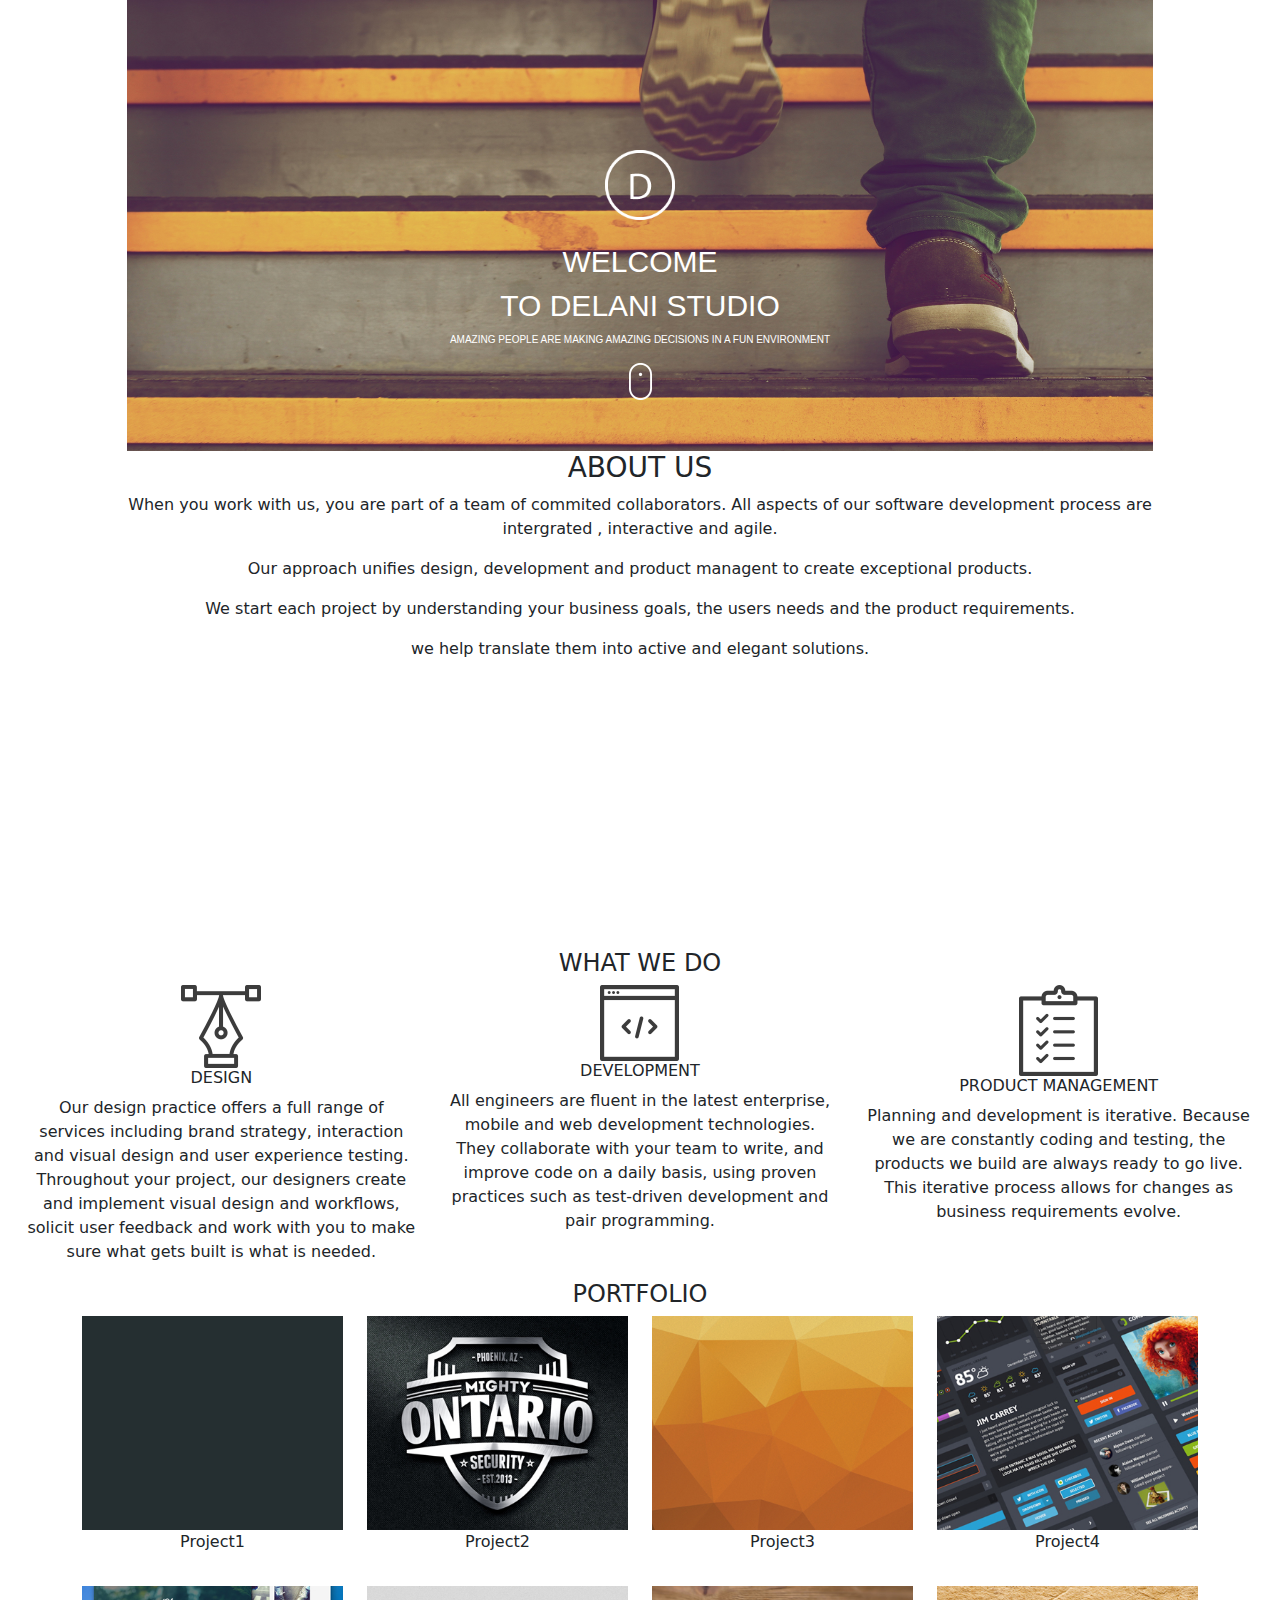
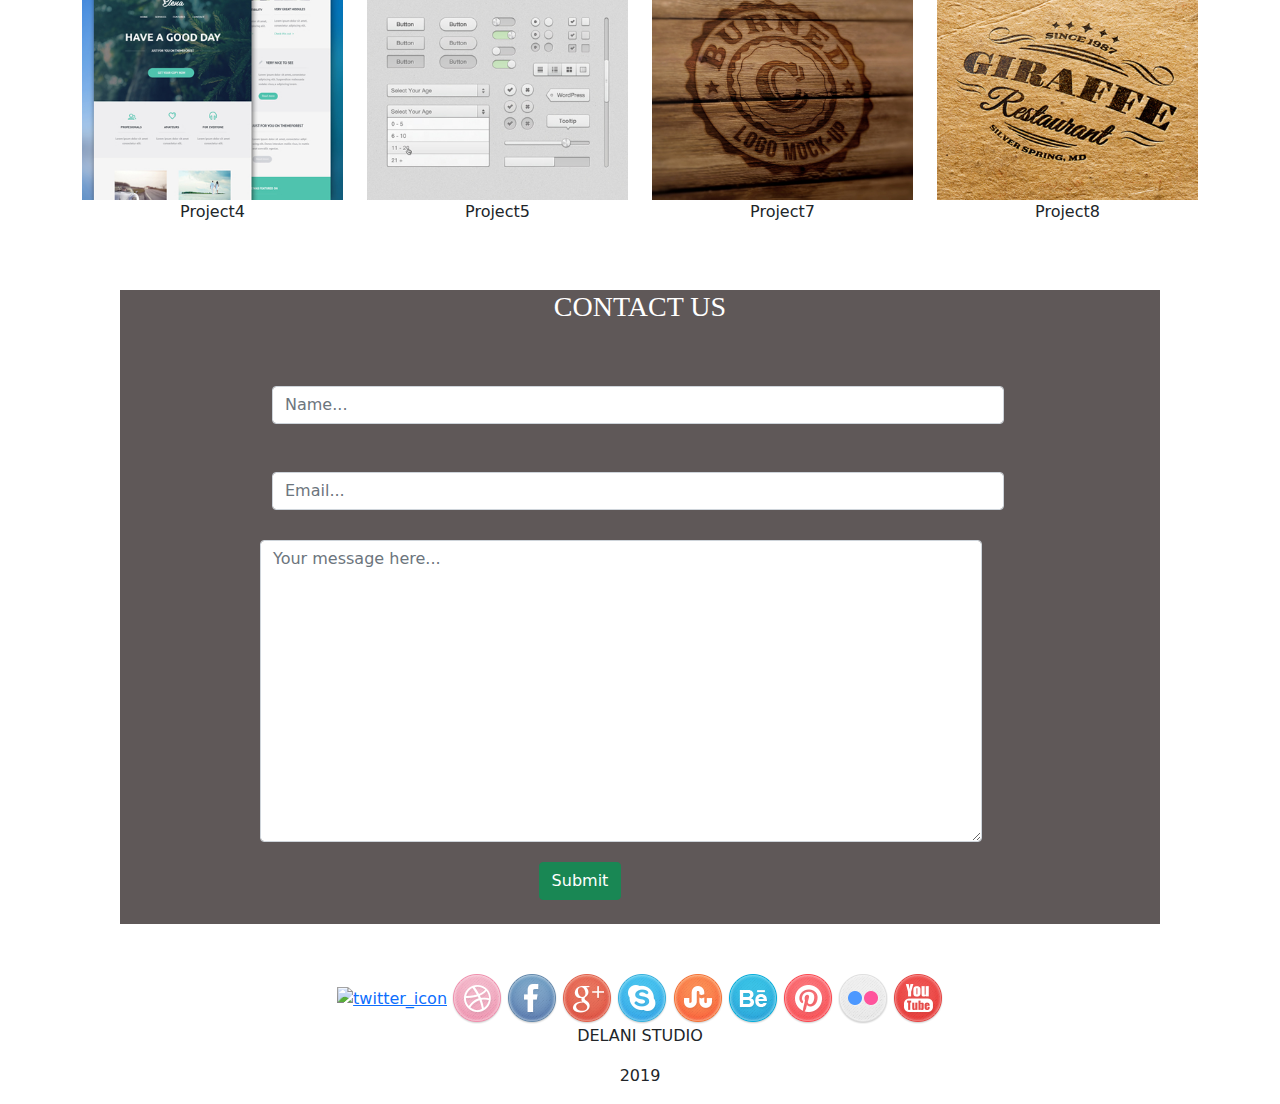
==== commit 3d0471ff: "added readmefile" ====
--- a/index.html
+++ b/index.html
@@ -14,20 +14,20 @@
   </head>
 
   <body>
-    <div class="container-fluid" id="banner1">
-      <div class="text1">
-        <div><img class="img-fluid" id="logo" src="Assets/logo.png"/></div>
-
-        <h2>WELCOME</h2>
-        <h2>TO DELANI STUDIO</h2>
-        <p>AMAZING PEOPLE ARE MAKING AMAZING DECISIONS IN A FUN ENVIRONMENT</p>
-        <div>
-          <a href="#about-us"><img class="img-fluid" src="Assets/mouse_click.png" alt=" mouse-click"/></a>
+    <div class="container container-fluid" id="banner1">
+      <div class="text1 container-fluid">
+        <div class="container-fluid "><img class="img-fluid" id="logo" src="Assets/logo.png"/></div>
+
+        <h2 class="textpart1">WELCOME</h2>
+        <h2 class="textpart1">TO DELANI STUDIO</h2>
+        <p class="textpart2">AMAZING PEOPLE ARE MAKING AMAZING DECISIONS IN A FUN ENVIRONMENT</p>
+        <div class="container-fluid">
+          <a href="#about-us"><img class="img-fluid mousepic" src="Assets/mouse_click.png" alt=" mouse-click"/></a>
         </div>
       </div>
     </div>
 
-    <div class="col text-center">
+    <div class="container container-fluid col text-center">
       <h3>ABOUT US</h3>
       <p>
         When you work with us, you are part of a team of commited collaborators.
@@ -46,11 +46,11 @@
     </div>
       <div class="col text-center container-fluid">
         <div class="banner2  ">
-      <div class="container text1 ">
-        <div>
+      <div class="container container-fluid text1 ">
+        <div class="container-fluid">
         <h3>SERVICES</h3>
         </div>
-        <div>
+        <div class="container-fluid">
         <p >
           Before we sign a contract or write a line of code our team will spend
           the necessary time needed to understand your product vision
@@ -68,9 +68,9 @@
     </div>
     
       <br />
-      <div>
+    <div>
       
-      <div class="container container-fluid">
+      <div class="container-fluid">
         <div> <h4 style="text-align:center;">WHAT WE DO</h4></div>
       <div class="row">
         <div class="col-md-4" id="design">
@@ -173,7 +173,7 @@
           </div>
         </div>
    </div>
-    <div class="contacts container-fluid">
+    <div class="contacts container container-fluid">
       <div class="contact-overlay overlay">
           <h3 class="text-center text-white contactus-text">CONTACT US</h1><br>
           <div class="col-md-9 input">
@@ -199,8 +199,8 @@
   </div>
 
       <footer>
-        <a href="https://twitter.com/login"><img src="E:\pers\MORINGA\Delani\Assets\twitter.png" alt="twitter_icon" /></a>
-        
+        <a href="https://twitter.com/login"><img src="Assets/twitter.png" alt="twitter_icon" /></a>
+ 
         <img src="Assets/social_icons/dribble.png" alt="dribble_icon" />
         <img src="Assets/social_icons/facebook.png" alt="facebook_icon" />
         <img src="Assets/social_icons/g_plus.png" alt="g_plus_icon" />
--- a/css/style.css
+++ b/css/style.css
@@ -3,7 +3,7 @@
 
 #banner1 {
     padding: 50px;
-    background-image:url(Assets/h_img.jpg);
+    background-image:url(/../Assets/h_img.jpg);
     background-size: 90%;
     background-repeat: no-repeat;
     background-position:center;
@@ -20,18 +20,47 @@
 }
 
 #logo {
-   padding-bottom:20px;
-    
+   
+   margin-top: 100px;
+   margin-bottom: 24px;
+   width: 70px;
+   height: 70px;;
+   
+
+  
 }
 
 .banner2 {
     padding: 50px;
-    background-image:url(Assets/s_image.jpg);
-    background-size: 90%;
+    background-image:url(/../Assets/s_image.jpg);
+    background-size: 0%;
     background-repeat: no-repeat;
     background-position:center;
+}
+    .mousepic {
 
-}
+        padding-bottom:1px;
+    
+    }
+
+    .textpart1 {
+        padding-top: 0%;
+        color: white;
+        font-size: 30px;
+        font-family:Verdana, Geneva, Tahoma, sans-serif
+        
+        
+    }
+
+    .textpart2 {
+        padding-top: 0%;
+        color: white;
+        font-size: 10px;
+        font-family:Verdana, Geneva, Tahoma, sans-serif
+        
+        
+    }
+
 
 
 .text1 {
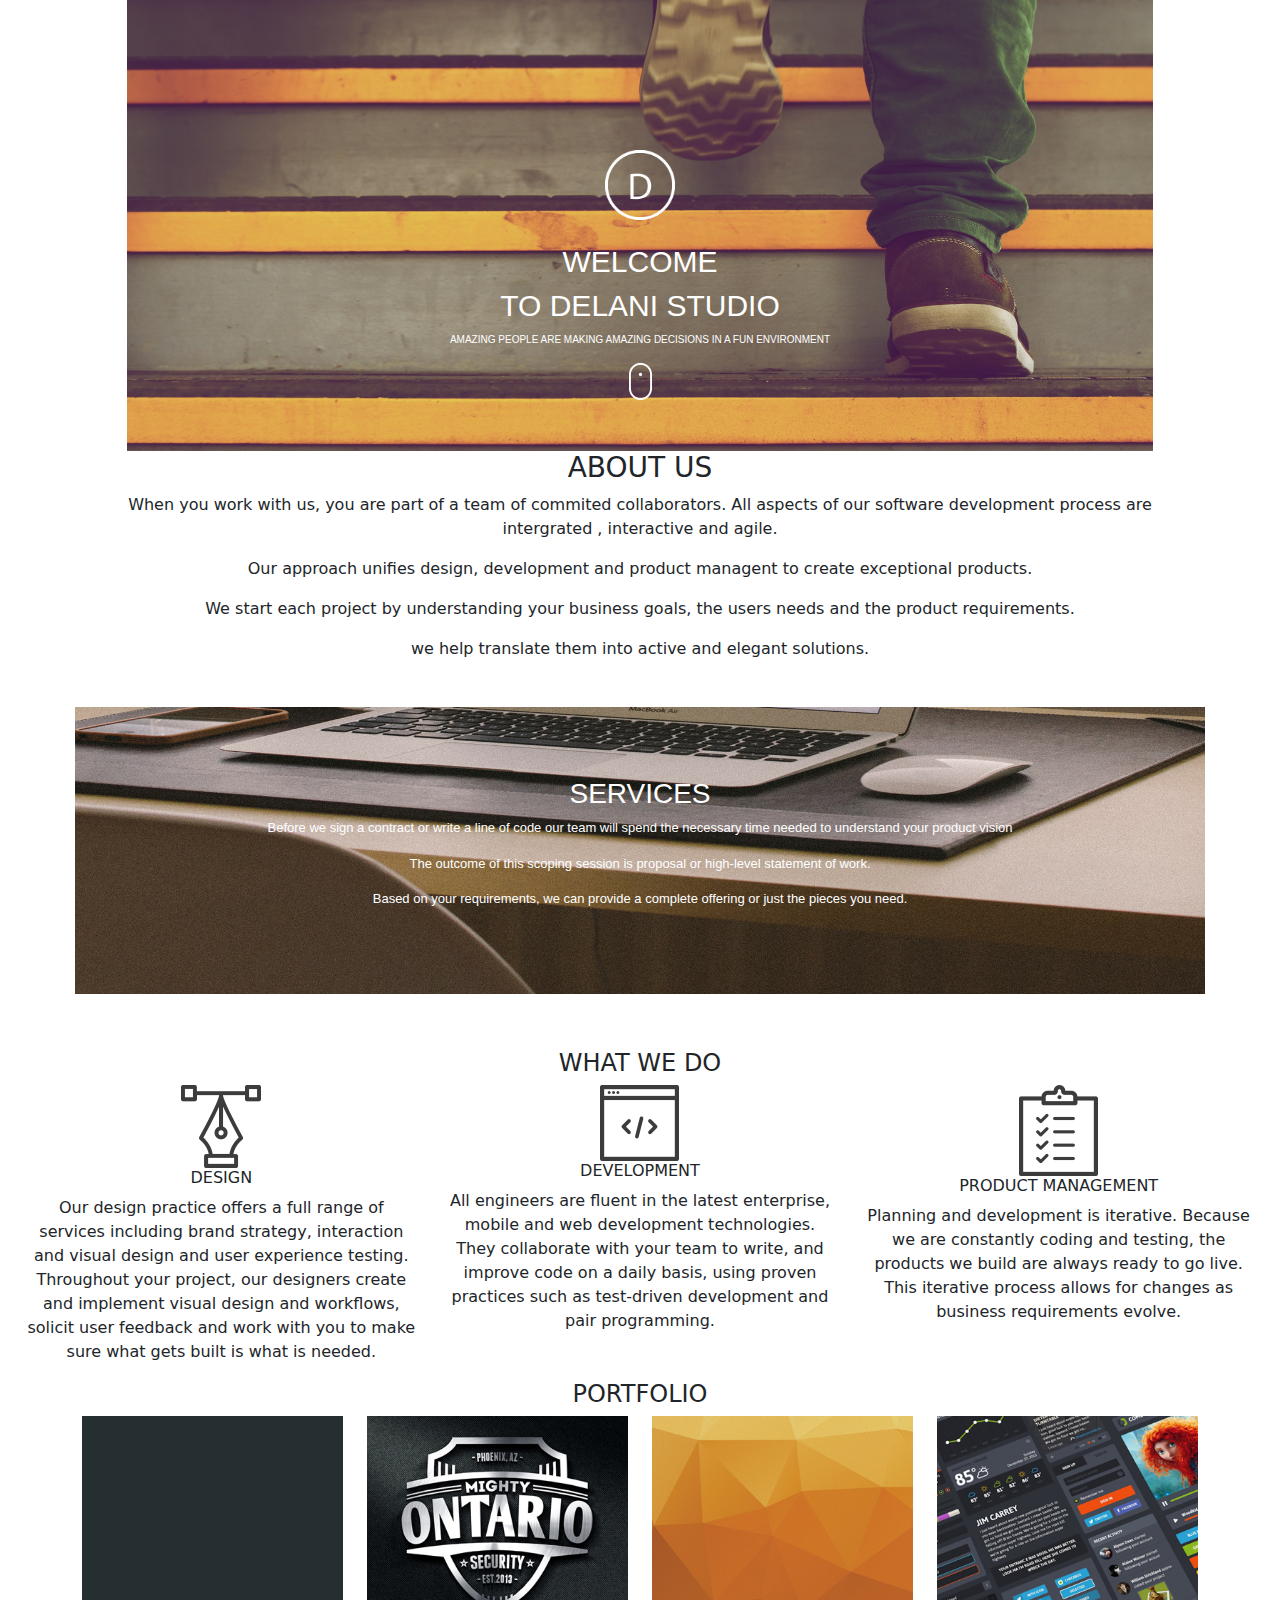
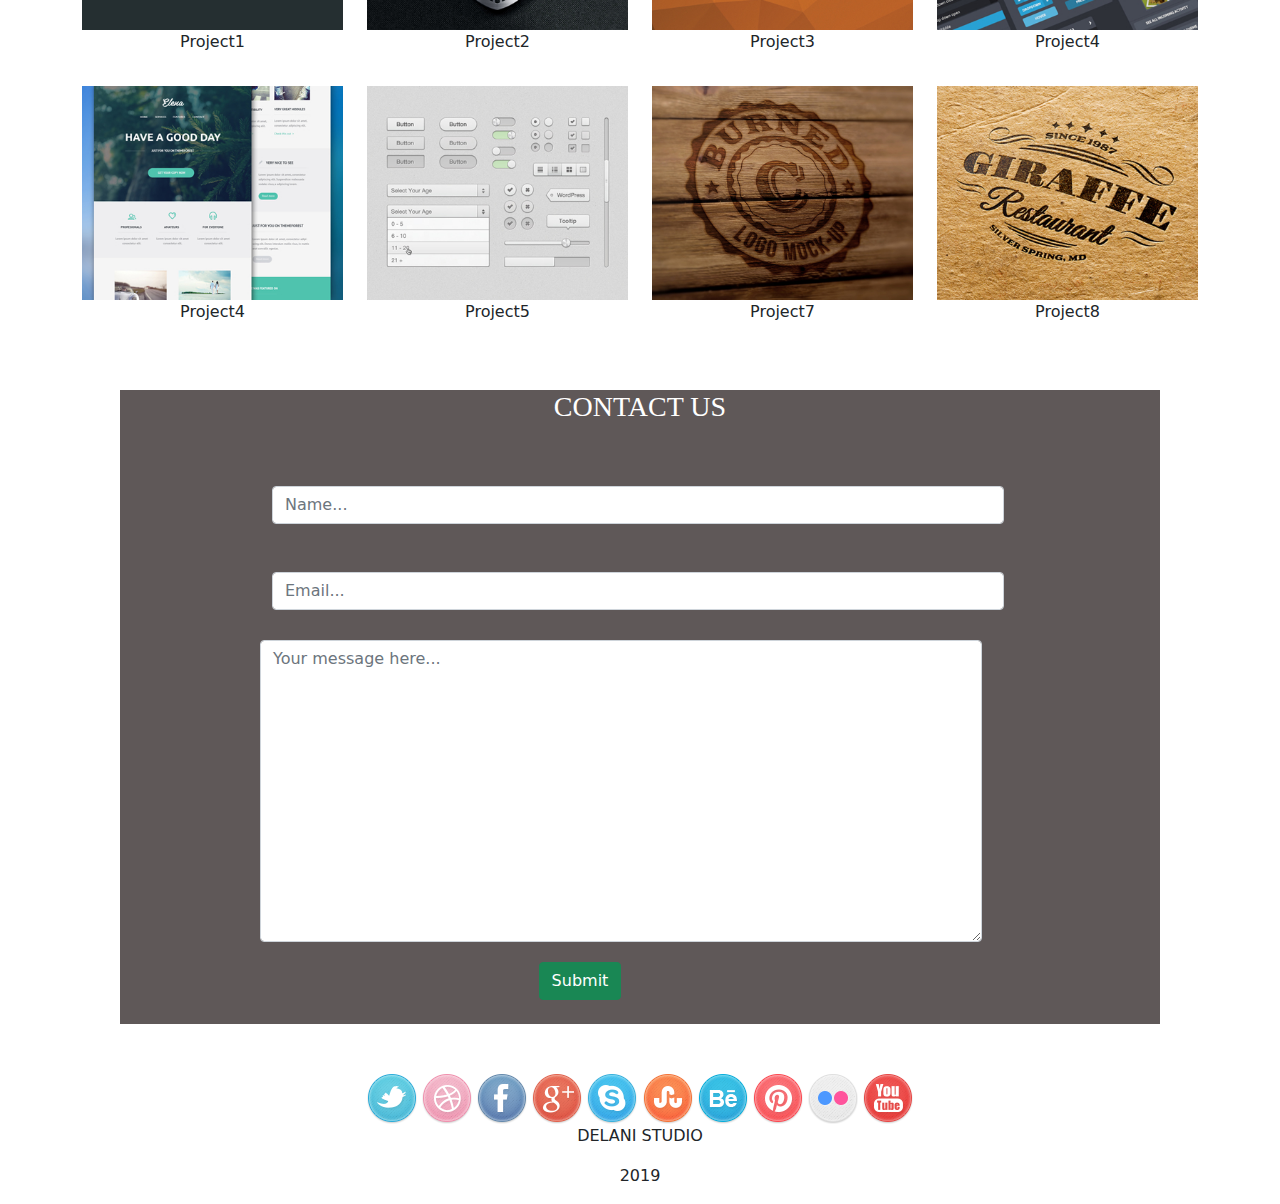
==== commit e5bb80c7: "amended banners" ====
--- a/index.html
+++ b/index.html
@@ -45,9 +45,9 @@
       <p>we help translate them into active and elegant solutions.</p>
     </div>
       <div class="col text-center container-fluid">
-        <div class="banner2  ">
-      <div class="container container-fluid text1 ">
-        <div class="container-fluid">
+        <div class="banner2 ">
+      <div class="text1 ">
+        <div >
         <h3>SERVICES</h3>
         </div>
         <div class="container-fluid">
@@ -199,8 +199,7 @@
   </div>
 
       <footer>
-        <a href="https://twitter.com/login"><img src="Assets/twitter.png" alt="twitter_icon" /></a>
- 
+        <a href="https://twitter.com/login"><img src="Assets/social_icons/twitter.png" alt="twitter_icon" /></a>
         <img src="Assets/social_icons/dribble.png" alt="dribble_icon" />
         <img src="Assets/social_icons/facebook.png" alt="facebook_icon" />
         <img src="Assets/social_icons/g_plus.png" alt="g_plus_icon" />
--- a/css/style.css
+++ b/css/style.css
@@ -3,7 +3,7 @@
 
 #banner1 {
     padding: 50px;
-    background-image:url(/../Assets/h_img.jpg);
+    background-image:url('/../Assets/h_img.jpg');
     background-size: 90%;
     background-repeat: no-repeat;
     background-position:center;
@@ -13,9 +13,9 @@
 
 .text1 {
     padding-top: 5%;
-    color: white;
+    color:white;
     font-size: 12px;
-    text-align: center;
+    text-align:center;
     
 }
 
@@ -31,9 +31,9 @@
 }
 
 .banner2 {
-    padding: 50px;
-    background-image:url(/../Assets/s_image.jpg);
-    background-size: 0%;
+    padding: 100px;
+    background-image:url('/../Assets/s_image.jpg');
+    background-size: 90%;
     background-repeat: no-repeat;
     background-position:center;
 }
